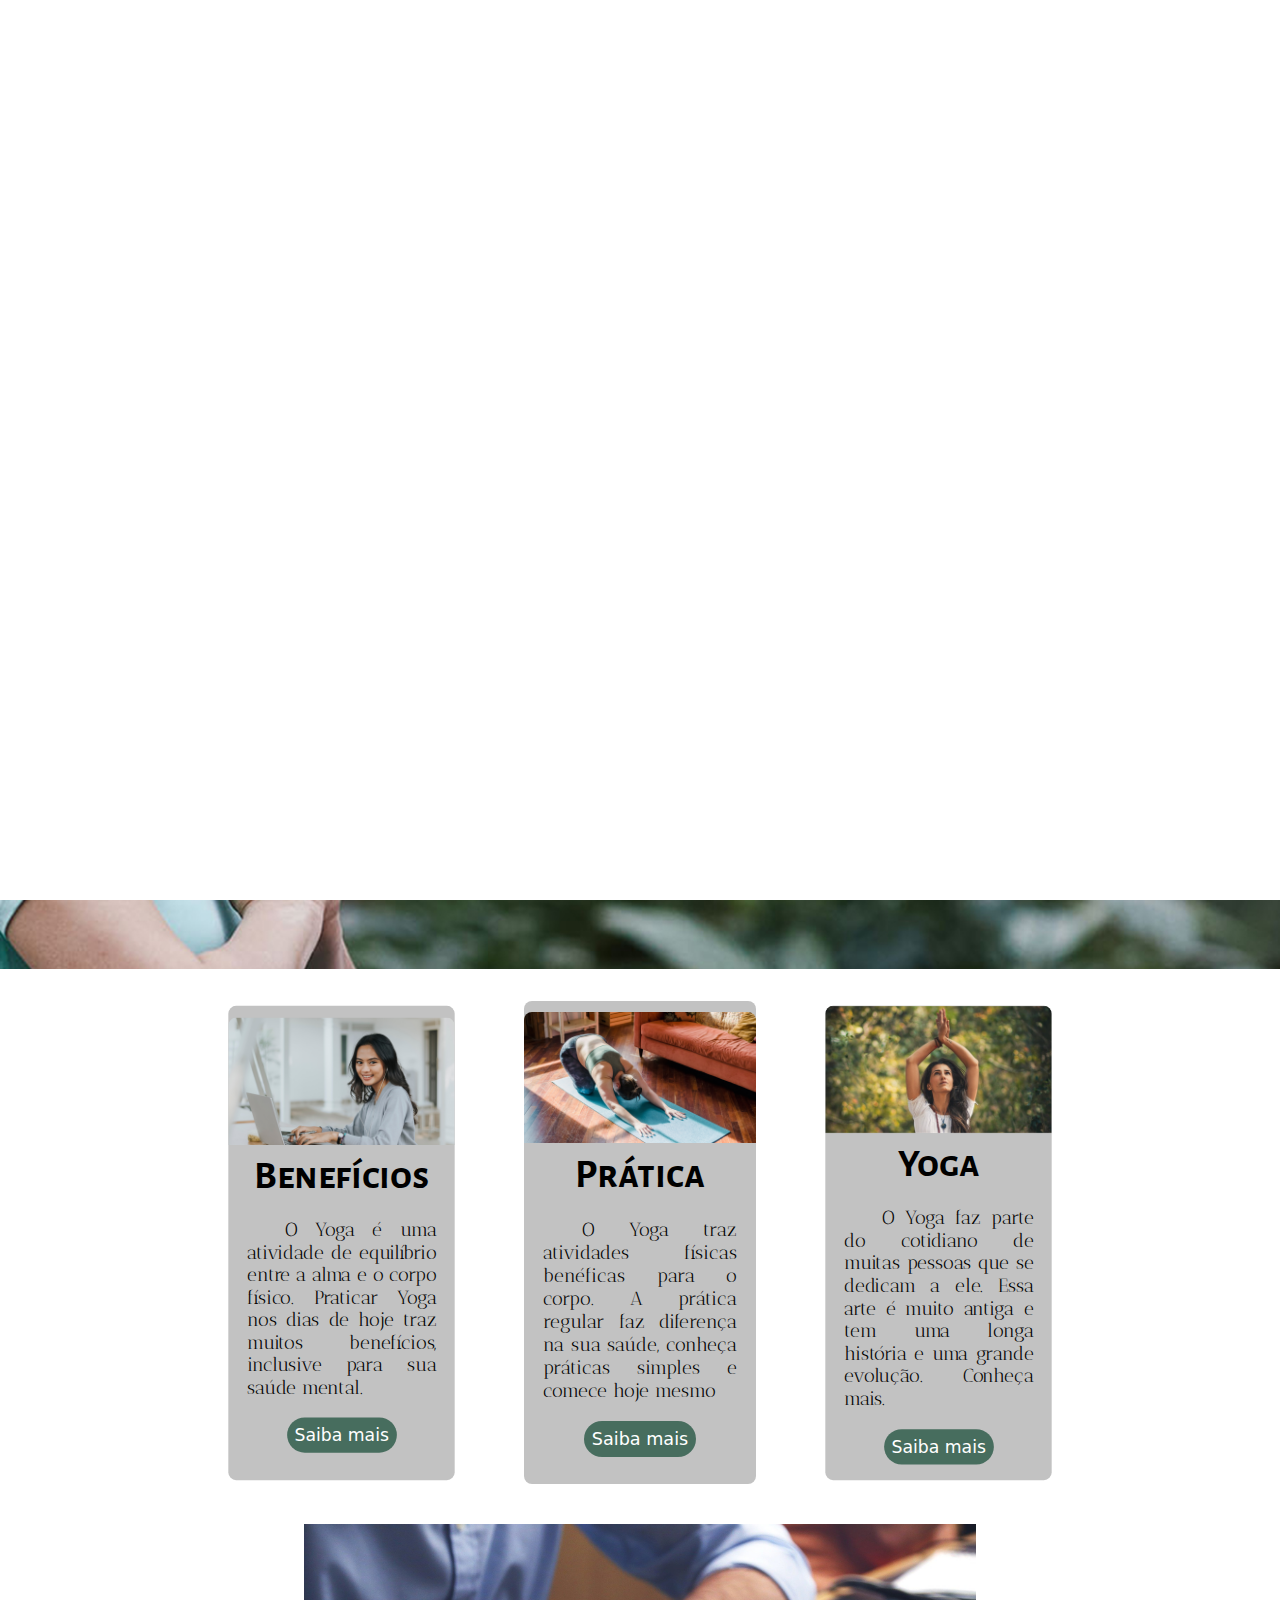
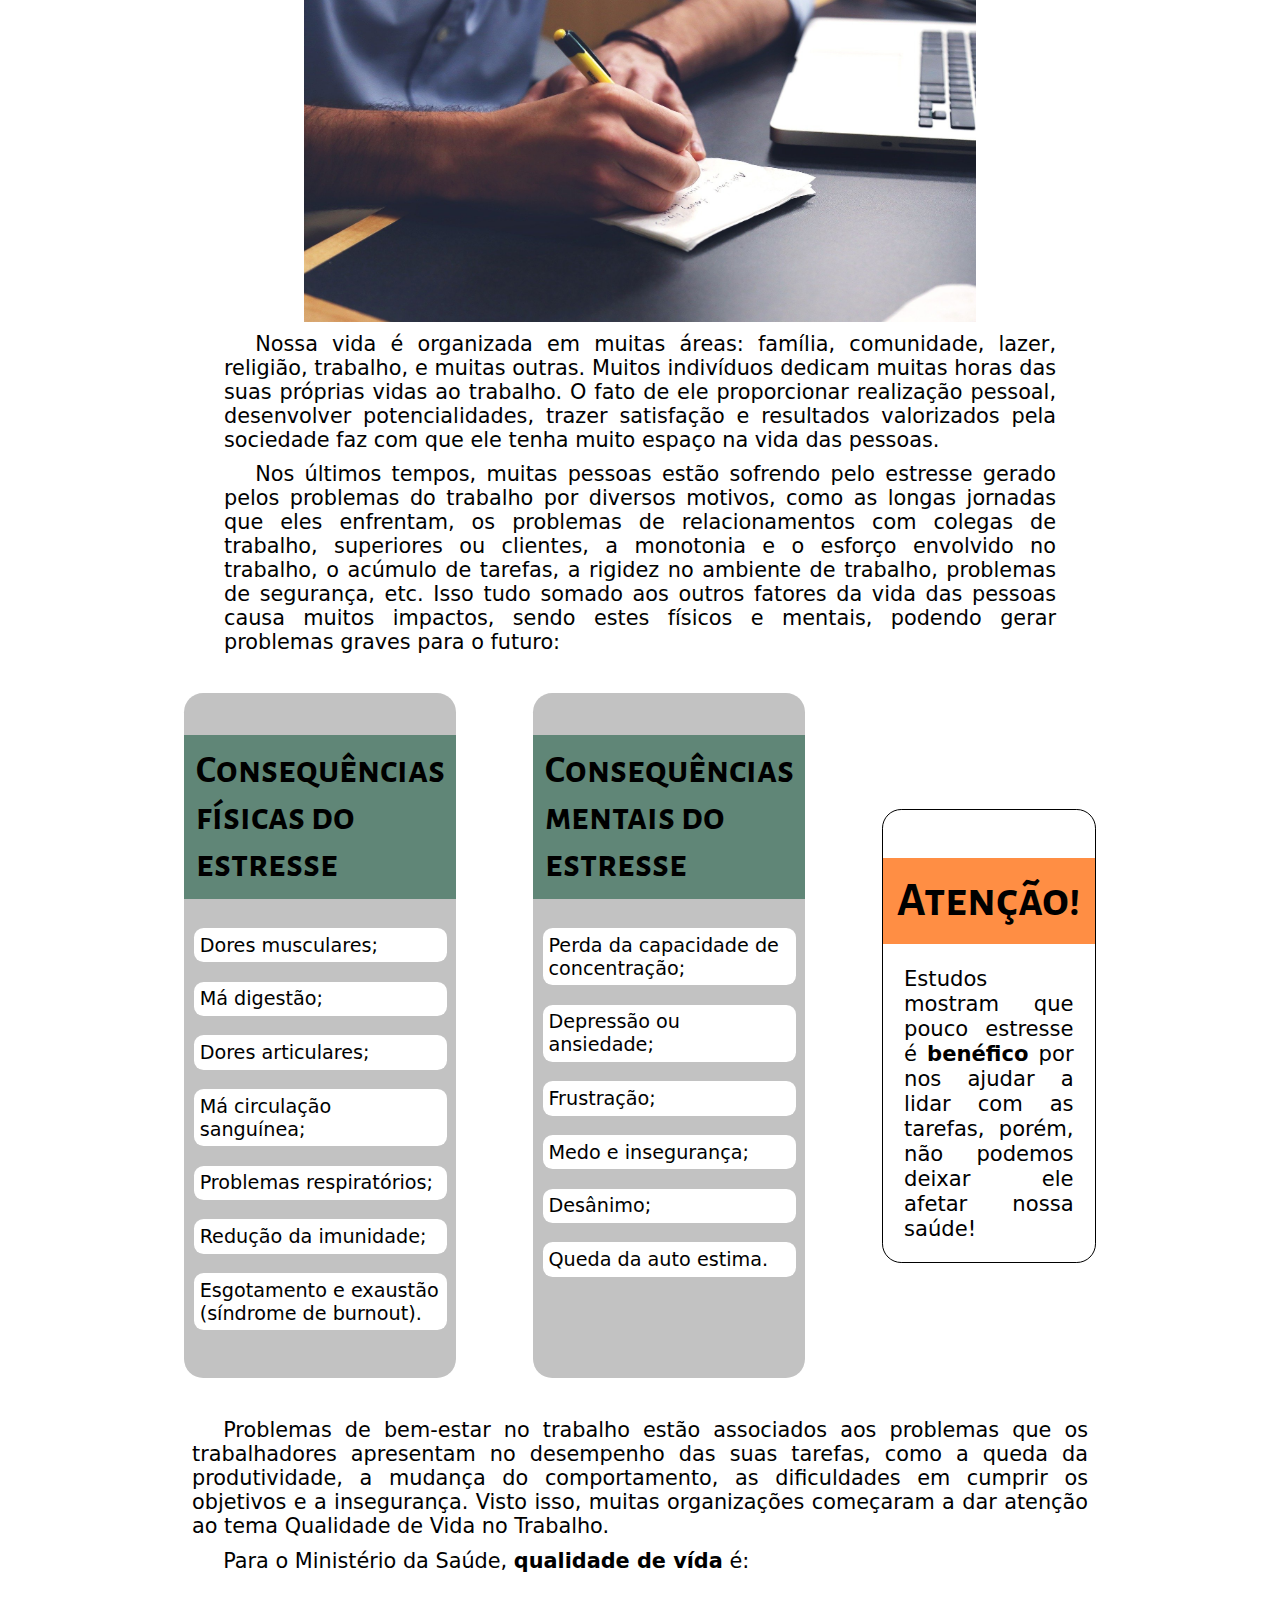
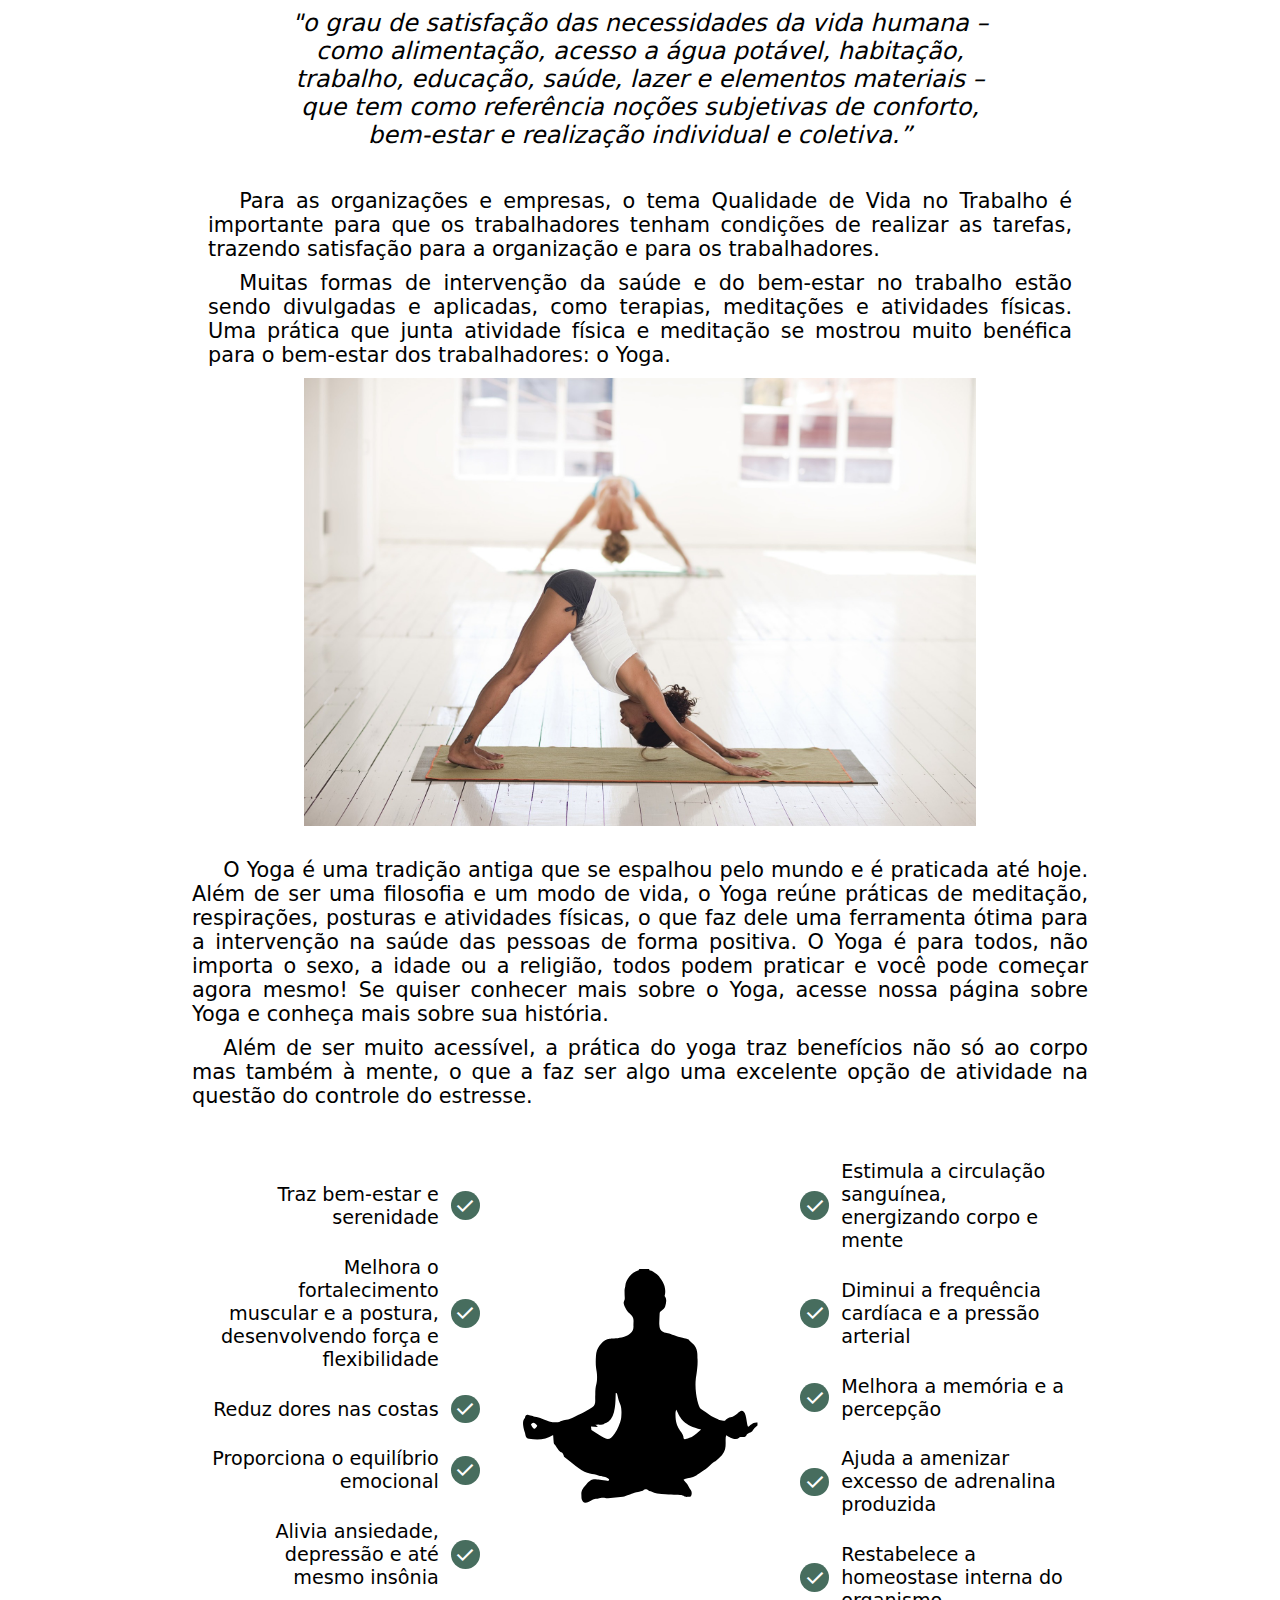
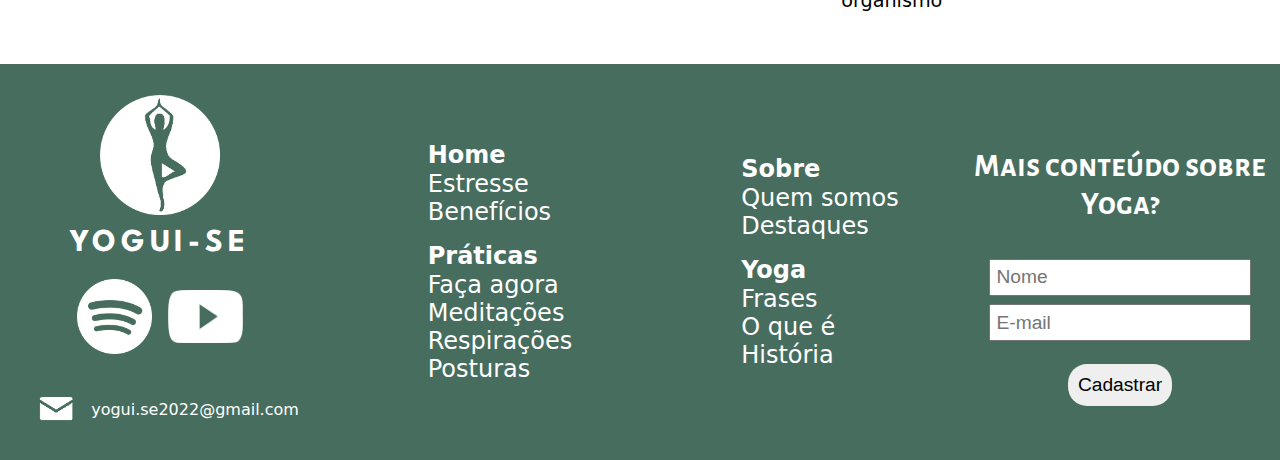
==== index.html @ 417891cd "Upload" ====
<!DOCTYPE html>
<html lang="pt-BR">
<head>
    <meta charset="UTF-8">
    <meta http-equiv="X-UA-Compatible" content="IE=edge">
    <meta name="viewport" content="width=device-width, initial-scale=1.0">
    <title>Yogui-se</title>
    <!-- Main CSS -->
    <link rel="stylesheet" href="css/style.css">
    <link rel="shortcut icon" href="img/header/logo-atual.png" type="image/x-icon">
    <!-- Main CSS End-->
    <!-- Google Fonts -->
    <link rel="preconnect" href="https://fonts.googleapis.com">
    <link rel="preconnect" href="https://fonts.gstatic.com" crossorigin>
    <link href="https://fonts.googleapis.com/css2?family=Alegreya+SC:wght@400;500&family=Alegreya+Sans+SC:wght@700&family=Antic+Didone&family=Barlow+Semi+Condensed:wght@600&family=Birthstone&family=League+Spartan:wght@500&family=Roboto+Condensed:wght@300&family=Titillium+Web&family=Vollkorn:wght@700&display=swap" rel="stylesheet">
    <!-- Google Fonts End -->
    <!-- Material Design -->
    <link rel="stylesheet" href="https://fonts.googleapis.com/css2?family=Material+Symbols+Outlined:opsz,wght,FILL,GRAD@20..48,100..700,0..1,-50..200" />
    <!-- Material Design End -->
    <!-- Media CSS -->
    <link rel="stylesheet" href="css/media.css">
    <!-- Media CSS End-->
</head>
<body onresize="resizeNav()">
    <div id="load">

    </div>
    <nav>
        <div id="upper-nav">
            <a id="logo-full" href="">
                <img width="200" src="img/header/logo-atual.png" alt="" id='logo'>
                <h1 id="logo-titulo">YOGUI-SE</h1>
            </a>
        </div>
        <div id="lower-nav">
            <span onclick="openNav()" id="menu" class="material-symbols-outlined">menu</span>
            <ul id="nav-links">
                <li class="link-item"><a class="link-nav" href="index.html">Home</a></li>
                <li class="link-item"><a class="link-nav" href="praticas.html">Práticas</a></li>
                <li class="link-item"><a class="link-nav" href="yoga.html">Yoga</a></li>
                <li class="link-item"><a class="link-nav" href="galeria.html">Galeria</a></li>
                <li class="link-item"><a class="link-nav" href="sobre.html">Sobre</a></li>
            </ul>
        </div>
    </nav>
    <header>
        <div id="container-header">
            <h2 id="banner-mensagem">O yoga pode controlar o seu estresse no trabalho</h2>
        </div>
    </header>
    <main>
        <article id="cards-home">
            <div class="card smaller-card">
                <img src="img/cards/img1.png" alt="">
                <h3 class="card-title">Benefícios</h3>
                <p class="card-text">
                    O Yoga é uma atividade de equilíbrio entre a alma e o corpo físico. Praticar Yoga nos dias de hoje traz muitos benefícios, inclusive para sua saúde mental.
                </p>
                <div class="card-button-about"><a href="index.html">Saiba mais</a></div>
            </div>
            <div id="bigger-card" class="card">
                <img src="img/cards/img2.png" alt="">
                <h3 class="card-title">Prática</h3>
                <p class="card-text">
                    O Yoga traz atividades físicas benéficas para o corpo. A prática regular faz diferença na sua saúde, conheça práticas simples e comece hoje mesmo 
                </p>
                <div class="card-button-about"><a href="praticas.html">Saiba mais</a></div>
            </div>
            <div class="card smaller-card">
                <img src="img/cards/img3.png" alt="">
                <h3 class="card-title">Yoga</h3>
                <p class="card-text">
                    O Yoga faz parte do cotidiano de muitas pessoas que se dedicam a ele. Essa arte é muito antiga e tem uma longa história e uma grande evolução. Conheça mais.
                </p>
                <div class="card-button-about"><a href="yoga.html">Saiba mais</a></div>
            </div>
        </article>
        <article class="pttrn" id="home-1">
            <img src="img/home/1.jpg" alt="" width="600" height="400">
            <section>
                <p>Nossa vida é organizada em muitas áreas: família, comunidade, lazer, religião, trabalho, e muitas outras. Muitos indivíduos dedicam muitas horas das suas próprias vidas ao trabalho. O fato de ele proporcionar realização pessoal, desenvolver potencialidades, trazer satisfação e resultados valorizados pela sociedade faz com que ele tenha muito espaço na vida das pessoas.</p>
                <p>Nos últimos tempos, muitas pessoas estão sofrendo pelo estresse gerado pelos problemas do trabalho por diversos motivos, como as longas jornadas que eles enfrentam, os problemas de relacionamentos com colegas de trabalho, superiores ou clientes, a monotonia e o esforço envolvido no trabalho, o acúmulo de tarefas, a rigidez no ambiente de trabalho, problemas de segurança, etc. Isso tudo somado aos outros fatores da vida das pessoas causa muitos impactos, sendo estes físicos e mentais, podendo gerar problemas graves para o futuro:</p>
            </section>
        </article>
        <article id="home-2">
            <section>
                    <h3>Consequências físicas do estresse</h3>
                    <ul>
                        <li>Dores musculares</li>
                        <li>Má digestão</li>
                        <li>Dores articulares</li>
                        <li>Má circulação sanguínea</li>
                        <li>Problemas respiratórios</li>
                        <li>Redução da imunidade</li>
                        <li>Esgotamento e exaustão (síndrome de burnout)</li>
                     </ul>
                </section>
                <section>
                    <h3>Consequências mentais do estresse</h3>
                    <ul>
                        <li>Perda da capacidade de concentração</li>
                        <li>Depressão ou ansiedade</li>
                        <li>Frustração</li>
                        <li>Medo e insegurança</li>
                        <li>Desânimo</li>
                        <li>Queda da auto estima</li>
                    </ul>
                </section>
                <aside>
                    <h3>Atenção!</h3>
                    <p>Estudos mostram que pouco estresse é <strong>benéfico</strong> por nos ajudar a lidar com as tarefas, porém, não podemos deixar ele afetar nossa saúde!</p>
                </aside>
        </article>
        <article class="pttrn" id="home-3">
            <p>Problemas de bem-estar no trabalho estão associados aos problemas que os trabalhadores apresentam no desempenho das suas tarefas, como a queda da produtividade, a mudança do comportamento, as dificuldades em cumprir os objetivos e a insegurança. Visto isso, muitas organizações começaram a dar atenção ao tema Qualidade de Vida no Trabalho. </p>
            <p>Para o Ministério da Saúde, <strong>qualidade de vída</strong> é:</p>
            <blockquote>"o grau de satisfação das necessidades da vida humana – como alimentação, acesso a água potável, habitação, trabalho, educação, saúde, lazer e elementos materiais – que tem como referência noções subjetivas de conforto, bem-estar e realização individual e coletiva.”</blockquote>
        </article>
        <article class="pttrn" id="home-4">
            <section>
                <p>Para as organizações e empresas, o tema Qualidade de Vida no Trabalho é importante para que os trabalhadores tenham condições de realizar as tarefas, trazendo satisfação para a organização e para os trabalhadores.</p>
                <p>Muitas formas de intervenção da saúde e do bem-estar no trabalho estão sendo divulgadas e aplicadas, como terapias, meditações e atividades físicas. Uma prática que junta atividade física e meditação se mostrou muito benéfica para o bem-estar dos trabalhadores: o Yoga.</p>
            </section>
            <img src="img/home/2.jpg" alt="">
        </article>
        <article class="pttrn" id="home-5">
            <p>O Yoga é uma tradição antiga que se espalhou pelo mundo e é praticada até hoje. Além de ser uma filosofia e um modo de vida, o Yoga reúne práticas de meditação, respirações, posturas e atividades físicas, o que faz dele uma ferramenta ótima para a intervenção na saúde das pessoas de forma positiva. O Yoga é para todos, não importa o sexo, a idade ou a religião, todos podem praticar e você pode começar agora mesmo! Se quiser conhecer mais sobre o Yoga, acesse nossa página sobre Yoga e conheça mais sobre sua história.</p>
            <p>Além de ser muito acessível, a prática do yoga traz benefícios não só ao corpo mas também à mente, o que a faz ser algo uma excelente opção de atividade na questão do controle do estresse.</p>
        </article>
        <article id="home-6">
            <section>
                <ul id="leftul">
                    <span class="item-ben"><li>Traz bem-estar e serenidade</li><span class="material-symbols-outlined">check</span></span>
                    <span class="item-ben"><li>Melhora o fortalecimento muscular e a postura, desenvolvendo força e flexibilidade</li><span class="material-symbols-outlined">check</span></span>
                    <span class="item-ben"><li>Reduz dores nas costas</li><span class="material-symbols-outlined">check</span></span>
                    <span class="item-ben"><li>Proporciona o equilíbrio emocional</li><span class="material-symbols-outlined">check</span></span>
                    <span class="item-ben"><li>Alivia ansiedade, depressão e até mesmo insônia</li><span class="material-symbols-outlined">check</span></span>
                </ul>
            </section>
            <svg enable-background="new 0 0 1768.05 1763.411" version="1.1" viewBox="0 0 1768.05 1763.411" xmlns="http://www.w3.org/2000/svg">
                <path d="m878.19 81.87c1.837-0.245-2.846-0.091 66.316-0.141 1.469 3.688 2.13 7.821 4.457 11.101 4.859 0.965 16.035-0.302 33.852 15.033 9.898 8.724 20.624 12.725 29.31 23.614 12.943 19.403 43.863 53.21 42.936 103.19 0.535 23.977-7.356 29.677-2.083 36.137 14.445 20.54 8.531 43.733 1.581 67.338-8.688 24.086-34.885 30.676-37.333 44.395-0.509 2.076-3.111 74.813-2.665 78.829 2.175 16.065-1.153 50.538 51.949 58.564 16.391 1.97 51.946 18.113 92.36 29.306 85.238 23.809 36.232 3.049 79.669 38.539 44.942 37.037 35.103 84.961 37.681 111.35 2.54 55.392-8.884 105.74-12.129 136.11-9.616 89.177 18.004 192.58 33.317 202.24 49.613 30.345 75.484 57.837 118.84 71.627 3.74 1.028 5.677 5.002 9.379 6.095 13.762 2.272 25.055 5.654 33.191 5.335 9.362 0.295 5.588-9.129 25.505-18.115 5.72-2.637 11.824-4.363 18.017-5.457 47.816-8.35 63.018-62.927 89.986-38.22 24.211 23.375 18.265 113.55 34.668 101.44 4.482-3.661 24.413-31.763 59.137-28.128-0.028 7 0 14.005-0.014 21.01-8.732 7.452-10.102 5.614-35.94 38.188-10.113 10.425-27.325 9.872-35.79 21.968-3.335 4.573-3.933 12.074-12.434 16.206-10.469 5.072-21.733 0.938-32.008 2.304-8.862 1.104-12.551 13.232-31.464 13.212-22.061 0.256-52.026-15.998-66.452-25.763-11.86 34.182 11.252 89.02-28.353 134.89-13.878 16.435-48.343 44.712-49.603 45.587-6.93 4.889-14.859 8.295-21.273 13.921-13.71 11.744-25.965 25.064-39.942 36.508-0.524 0.413-65.059 44.081-69.089 46.37-24.107 13.789-48.733 15.014-75.333 21.742-3.388 1.107-5.776 3.88-8.591 5.907 9.921 12.915 19.772 20.587 26.448 30.009 6.226 8.366 9.243 18.561 14.977 27.223 3.635 5.859 23.997 21.453 10.482 53.08-2.27 4.816-12.483 5.827-18.275 6.353-21.696 1.611-20.351 0.251-30.493-5.579-18.385-11.807-10.934-2.427-183.54-18.172-5.339-0.464-10.515-2.843-15.938-2.013-1.267-0.966-2.501-2.177-4.181-2.257-11.501-1.186-17.967-11.535-34.786-11.354-1.206-1.229-1.985-2.928-3.322-4.077-9.331-8.596-26.495-11.854-34.256-3.477-1.741 1.839-3.261 4.223-5.87 4.894-77.798 20.301-35.328 4.613-118.02 36.808-5.56 2.215-11.228 4.331-17.182 5.156-33.937 3.533-67.854 7.362-101.89 9.755-17.817 1.43-23.748-6.211-51.658-2.018-16.446 2.786-12.766 3.635-20.218 5.335-4.316 0.967-14.116-3.038-34.392 6.968-19.85 9.653-49.986 31.51-64.842 14.231-4.415-5.791-11.233-20.068-10.716-27.072-1.729-40.722-5.789-50.955 33.81-94.106 47.435-51.163 53.853-29.658 150.28-22.211 2.275-2.4 5.06-9.409 5.255-11.786-26.059-22.308-44.334-11.941-74.132-24.9-18.359-8.352-38.671-10.167-58.18-14.343-48.614-10.321-94.162-48.683-174.13-113.18-1.046-0.957-2.454-1.609-3.125-2.895-0.746-2.308-0.296-4.88-1.412-7.08-3.939-7.728-6.695-17.706-12.34-19.687-26.989-10.052-33.038-38.666-51.503-56.796-4.054-4.941-4.298-11.716-4.856-17.797-0.322-5.244-3.605-41.583-3.434-45.526-51.306 32.979-105.94 35.208-165.37 25.435-12.218-2.044-22.562-11.203-24.107-24.262-1.272-13.484-7.441-25.777-10.402-38.872-16.505-63.508 4.866-72.681 6.963-80.213 2.76-14.791 8.776-22.755 23.797-19.364 41.033 10.377 34.373 9.417 37.639 11.594 1.75 0.671 3.678 0.38 5.518 0.469 17.337 0.938 33.786 7.132 49.673 13.696 81.282 33.562 85.265 24.511 116.82 22.015 3.725-0.206 5.921-3.843 9.398-4.739 70.009-17.002 62.005-10.948 104.04-33.514 13.332-7.366 63.971-29.308 113.62-61.835 28.75-18.188 17.392-51.093 20.485-83.873-0.264-76.463 12.641-67.059 12.213-122.01 0.413-29.242-5.302-49.243-6.864-63.829-5.057-40.939-0.067-93.886 2.341-105.04 8.703-40.489 47.408-90.033 90.211-94.397 1.021-0.133 173.22 6.247 163.01-89.118-0.833-37.969 11.387-52.574-33.585-89.555-7.115-6.239-37.998-50.042-32.463-72.424 2.661-13.481 7.253-9.346 6.892-28.044-3.896-71.544 1.396-57.347 3.983-84.426 3.649-37.581 42.237-90.082 86.097-102.44 5.527-1.402 5.591-5.105 9.882-10.976m-161.62 847.64c-2.947 54.025 2.64 155.42-51.175 198.01-6.318 4.861-28.421 14.165-29.423 14.583-24.692 10.296-32.314 2.503-39.558 3.04-6.644 0.286-13.1 2.191-19.72 2.693 4.837 3.566 9.881 6.836 14.808 10.285-0.258 1.469-0.525 2.956-0.798 4.438-14.512-1.028-29.081-1.422-43.597-2.421 0.948 7.878 2.05 15.737 3.069 23.605 108.48 70.498 116.25 81.315 159.19 22.911 11.214-14.728 19.504-31.398 26.702-48.378 18.859-43.667 17.906-59.13 19.016-77.187 2.987-53.458-5.675-68.518-13.114-85.881-8.07-19.701-11.331-40.862-17.088-61.258-1.152-3.236-0.341-0.967-8.314-4.438m414.56 115.63c-2.965 5.949-5.344 12.401-5.583 19.11-5.181 113.4 47.731 125.16 53.873 166.04 0.834 5.165-0.331 16.26 8.647 16.412 2.683-0.165 36.498-10.179 50.513-17.482 19.997-10.687 41.674-31.906 61.882-48.622-118.09-30.075-141.01-71.734-168.9-135.56-0.109 0.029-0.329 0.076-0.437 0.104m-994.31 99.108c3.152 13.497 18.469 34.948 24.811 30.873 7.167-4.13 19.763-16.107 17.041-22.075-3.347-7.981-17.937-19.356-27.091-19.382-5.114 0.285-8.701 5.246-14.761 10.584z"/>
               </svg>
            <section>
                <ul id="rightul">
                    <span class="item-ben"><span class="material-symbols-outlined">check</span><li>Estimula a circulação sanguínea, energizando corpo e mente</li></span>
                    <span class="item-ben"><span class="material-symbols-outlined">check</span><li>Diminui a frequência cardíaca e a pressão arterial</li></span>
                    <span class="item-ben"><span class="material-symbols-outlined">check</span><li>Melhora a memória e a percepção</li></span>
                    <span class="item-ben"><span class="material-symbols-outlined">check</span><li>Ajuda a amenizar excesso de adrenalina produzida</li></span>
                    <span class="item-ben"><span class="material-symbols-outlined">check</span><li>Restabelece a homeostase interna do organismo</li></span>
                </ul>
            </section>
        </article>
    </main>
    <footer>
        <section id="flinks">
            <a href="">
                <img width="150" src="img/footer/logo-white.png" alt="" id='logo'>
                <h2>YOGUI-SE</h2>
            </a>
            <div id="fplists">
                <a href="">
                    <img width="75" src="img/footer/spotify.png" alt="">
                </a>
                <a href="https://www.youtube.com/playlist?list=PLhpXJMVi2GnDadfoeLEAI6bq41LtMYLY7">
                    <img width="75" src="img/footer/youtube.png" alt="">
                </a>
            </div>
            <div id="fmail-info">
                <img width="70" src="img/footer/mail.png" alt="">
                <span>yogui.se2022@gmail.com</span>
            </div>
        </section>
        <section class="fnavs" id="fnav-1">
            <div>
                <ul>
                    <li><a href="index.html">Home</a></li>
                    <li><a href="index.html">Estresse</a></li>
                    <li><a href="index.html">Benefícios</a></li>
                </ul>
                <ul>
                    <li><a href="praticas.html">Práticas</a></li>
                    <li><a href="facaagora.html">Faça agora</a></li>
                    <li><a href="meditacoes.html">Meditações</a></li>
                    <li><a href="pranayamas.html">Respirações</a></li>
                    <li><a href="asanas.html">Posturas</a></li>
                </ul>
            </div>
        </section>
        <section class="fnavs" id="fnav-2">
            <div>
                <ul>
                    <li><a href="sobre.html">Sobre</a></li>
                    <li><a href="sobre.html">Quem somos</a></li>
                    <li><a href="sobre.html">Destaques</a></li>
                </ul>
                <ul>
                    <li><a href="yoga.html">Yoga</a></li>
                    <li><a href="yoga.html">Frases</a></li>
                    <li><a href="yoga.html">O que é</a></li>
                    <li><a href="yoga.html">História</a></li>
                </ul>
            </div>
        </section>
        <section id="fform">
            <h3>Mais conteúdo sobre Yoga?</h3>
            <form action="" method="post">
                <input type="text" name="fname" placeholder="Nome" id="" required>
                <input type="email" name="email" id="" placeholder="E-mail" required>
                <input type="submit" value="Cadastrar">
            </form>
        </section>
    </footer>
    <script src="js/script.js"></script>
</body>
</html>
---- css/style.css ----
#load {
    display: inline;
    position: fixed;
    top: 0;
    left: 0;
    width: 100%;
    height: 100%;
    background-color: white;
    z-index: 100;
    transition: .2s;
}
html {
    scroll-behavior: smooth;
}
body {
    margin: 0;
}
nav {
    z-index: 1;
}
#upper-nav {
    background-color: white;
    height: 15em;
    display: flex;
    justify-content: center;
}
#logo {
    margin: 0 auto;
    scale: 0.8;
}
#logo-full {
    text-decoration: none;
    font-size: 1.8em;
    position: relative;
    display: flex;
    flex-direction: column;
    justify-content: center;
}
#logo-titulo {
    font-family: 'Vollkorn', serif;
    margin: 0;
    text-align: center;
    position: relative;
    bottom: 0.2em;
    color: black;
    letter-spacing: 0.15em;
}
#lower-nav {
    background-color: #476D5E;
    padding: 0.5em;
}
#nav-links {
    margin: 0 13em;
    display: flex;
    list-style-type: none;
    justify-content: space-between;
    padding: 0;
}
#nav-links li a {
    color: white;
    text-decoration: none;
    font-family: -apple-system, BlinkMacSystemFont, 'Segoe UI', Roboto, Oxygen, Ubuntu, Cantarell, 'Open Sans', 'Helvetica Neue', sans-serif;
    font-size: 2em;
    position: relative;
    bottom: 0;
    transition: .3s;
}
#nav-links li a:hover {
    bottom: 0.05em;
    transition: .1s;
}
#menu {
    color: white;
    margin: 0 auto;
    display: none;
    cursor: pointer;
}
header {
    background-image: url('../img/header/banner.jpg');
    background-position: center;
    background-repeat: no-repeat;
    background-size: cover;
    display: flex;
    justify-content: center;
    align-items: center;
    height: 42em;
}
#banner-mensagem {
    margin: 0;
    font-family: 'Alegreya SC', serif;
    color: white;
    font-size: 4em;
    font-weight: 300;
    text-align: center;
    display: flex;
    justify-content: center;
    align-items: center;
    background-color: rgba(128, 128, 128, 0.5);
    width: 40vw;
    text-shadow: 0 0 100px #ffffff;
    transition: 0.3s;
}
#banner-mensagem:hover {
    text-shadow: 0 0 50px #ffffff;
    transition: 0.3s;
}
.banner-yoga {
    padding: 1em 0;
}
main {
    margin: 0 15vw;
}
#cards-home {
    display: flex;
    margin-top: 2em;
}
.card {
    background-color: #C2C2C2;
    display: flex;
    flex-direction: column;
    justify-content: center;
    padding-bottom: 1em;
    margin: 0 2.1em;
    border-radius: 0.5em;
}
.card img {
    width: 100%;
    border-top-left-radius: 0.5em;
    border-top-right-radius: 0.5em;
}
.card-title {
    font-family: 'Alegreya Sans SC', sans-serif;
    font-size: 2.5em;
    text-align: center;
    margin: 0;
    margin-top: 0.2em;
}
.card-text {
    font-family: 'Antic Didone', serif;
    text-indent: 2em;
    text-align: justify;
    margin: 1em 2.5em;
    font-size: 1.2em;
}
.card-button-about {
    background-color: #476D5E;
    display: inline-block;
    margin: 0 auto;
    padding: 0.5em;
    border-radius: 1.2em;
}
.card-button-about a {
    text-decoration: none;
    color: white;
    font-family: system-ui, -apple-system, BlinkMacSystemFont, 'Segoe UI', Roboto, Oxygen, Ubuntu, Cantarell, 'Open Sans', 'Helvetica Neue', sans-serif;
    font-size: 1.1em;
}
.smaller-card {
    scale: 98%;
    transition: .3s;
}
.smaller-card:hover {
    scale: 100%;
    transition: .3s;
}
#bigger-card {
    transition: .3s;
}
#bigger-card:hover {
    scale: 102%;
    transition: .3s;
}
.pttrn p {
    text-indent: 1.5em;
    margin: 0.5em 0;
    font-family: system-ui, -apple-system, BlinkMacSystemFont, 'Segoe UI', Roboto, Oxygen, Ubuntu, Cantarell, 'Open Sans', 'Helvetica Neue', sans-serif;
    font-weight: 400;
    font-size: 1.3em;
    text-align: justify;
}
.pttrn h3 {
    font-family: 'Alegreya Sans SC', sans-serif;
    font-size: 2.5em;
    margin: 0.5em 0;
}
#home-1 {
    margin-top: 2.5em;
    display: flex;
    justify-content: center;
    align-items: center;
    text-align: justify;
}
#home-1 > img, #home-1 > section{
    margin: 0 2em;
}
#home-1 img {
    width: 35vw;
    height: auto;
    transition: .3s;
}
#home-1 img:hover {
    scale: 1.01;
    transition: .3s;
}
#home-2 {
    display: flex;
    justify-content: center;
    font-family: system-ui, -apple-system, BlinkMacSystemFont, 'Segoe UI', Roboto, Oxygen, Ubuntu, Cantarell, 'Open Sans', 'Helvetica Neue', sans-serif;
    font-size: 1.2em;
    margin-top: 2em;
}
#home-2 section{
    margin: 0 2em;
    background-color: #c2c2c2;
    border-radius: 1em;
    padding-top: 0.2em;
}
#home-2 h3 {
    font-family: 'Alegreya Sans SC', sans-serif;
    font-size: 2em;
    background-color: #608677;
    padding: 0.3em;
    margin-bottom: 0;
}
#home-2 ul {
    list-style-type: none;
    padding: 0.5em;
    margin-top: 0;
}
#home-2 li {
    padding: 0.3em;
    margin: 1em 0;
    background-color: #ffffff;
    border-radius: 0.5em;
}
#home-2 li::after {
    content: ';';
}
#home-2 li:last-child::after {
    content: '.';
}
#home-2 aside {
    display: inline-block;
    align-self: center;
    width: 12em;
    margin: 2em;
    border: 1px black solid;
    border-radius: 1em;
}
#home-2 aside p {
    text-align: justify;
    padding: 0 1em;
    font-size: 1.1em;
}
#home-2 aside h3 {
    background-color: #FF8E44;
    text-align: center;
    font-size: 2.5em;
}
#home-3 {
    margin-top: 2.5em;
}
#home-3 blockquote {
    margin: 1.5em 3.5em;
    font-family: system-ui, -apple-system, BlinkMacSystemFont, 'Segoe UI', Roboto, Oxygen, Ubuntu, Cantarell, 'Open Sans', 'Helvetica Neue', sans-serif;
    font-style: italic;
    text-align: center;
    font-size: 1.5em;
}
#home-4 {
    margin-top: 2.5em;
    display: flex;
    justify-content: center;
    align-items: center;
    text-align: justify;
    font-size: 1em;
}
#home-4 > * {
    margin: 0 1em;
}
#home-4 img {
    width: 30vw;
    height: auto;
    transition: .3s;
}
#home-4 img:hover {
    scale: 1.01;
    transition: .3s;
}
#home-5 {
    margin-top: 2em;
}
#home-6 {
    display: flex;
    justify-content: center;
    align-items: center;
    font-family: system-ui, -apple-system, BlinkMacSystemFont, 'Segoe UI', Roboto, Oxygen, Ubuntu, Cantarell, 'Open Sans', 'Helvetica Neue', sans-serif;
    font-size: 1.2em;
    margin: 2em 0;
}
#home-6 svg {
    width: 20em;
}
#home-6 section {
    width: 37vw;
}
#home-6 ul {
    list-style-type: none;
    padding: 0;
    margin: 0 1em;
    display: flex;
    flex-direction: column;
}
#home-6 #leftul {
    text-align: right;
}
#home-6 #rightul {
    text-align: left;
}
#home-6 ul li {
    margin: 0.7em 0;
}
#home-6 #leftul .item-ben {
    float: right;
    justify-content: right;
}
#home-6 .item-ben {
    display: flex;
    align-items: center;
}
#home-6 .item-ben span {
    margin: 0 0.5em;
    background-color: #476D5E;
    border-radius: 50%;
    padding: 0.1em;
    color: white;
    transition: .5s;
}
#home-6 .item-ben span:hover {
    background-color: transparent;
    color: #476D5E;
    transition: .5s;
    cursor: default;
}
#first-main {
    margin-top: 2em;
}
.mention {
    display: flex;
    flex-direction: column;
    font-family: system-ui, -apple-system, BlinkMacSystemFont, 'Segoe UI', Roboto, Oxygen, Ubuntu, Cantarell, 'Open Sans', 'Helvetica Neue', sans-serif;
    margin: 0 2em;
}
.mention q {
    text-indent: 1.5em;
    font-size: 1.5em;
    text-align: justify;
    justify-self: center;
    display: inline;
}
.mention h3 {
    font-size: 1.5em;
}
#timeline {
    margin-top: 2em;
    display: flex;
    justify-content: center;
}
#timeline section {
    display: flex;
    flex-direction: column;
    justify-content: center;
    align-items: center;
    width: 33.3%;
    font-family: system-ui, -apple-system, BlinkMacSystemFont, 'Segoe UI', Roboto, Oxygen, Ubuntu, Cantarell, 'Open Sans', 'Helvetica Neue', sans-serif;
    text-align: justify;
    font-size: 1.1em;
}
#timeline #timeline-icons {
    width: 20%;
    margin: 0 1em;
}
#timeline #timeline-icons span {
    position: relative;
    margin: 0.5em 0;
    font-size: 3.5em;
    border-radius: 50%;
    background-color: #608677;
    color: white;
    padding: 0.1em;
    transition: .3s;
    cursor: default;
}
#timeline #timeline-icons span:nth-child(odd):hover {
    margin-right: 0.2em;
}
#timeline #timeline-icons span:nth-child(even):hover {
    margin-left: 0.2em;
}
#timeline section p {
    text-indent: 1em;
}
#timeline section h3::before {
    content: '\2022  ';
}
#timeline .text-historia {
    cursor: default;
    opacity: 0;
    transition: .5s;
}
#last-main {
    margin-top: 1em;
}
#last-main q {
    font-size: 1.8em;
    text-align: center;
}
#last-main h3 {
    font-size: 1.8em;
    align-self: center;
}
#subscribe {
    display: flex;
    justify-content: center;
    align-items: center;
    flex-direction: column;
    text-align: center;
    border: 0.2em black solid;
    border-radius: 1em;
    padding: 0.5em;
    margin: 1em 0;
}
#subscribe h3 {
    font-family: 'Alegreya Sans SC', sans-serif;
    font-size: 3em;
    margin: 0.2em 0;
}
#subscribe p {
    font-family: system-ui, -apple-system, BlinkMacSystemFont, 'Segoe UI', Roboto, Oxygen, Ubuntu, Cantarell, 'Open Sans', 'Helvetica Neue', sans-serif;
    font-size: 1.5em;
}
#subscribe a {
    color: white;
    text-decoration: none;
    padding: 0.5em;
    background-color: #608677;
    font-family: 'Alegreya Sans SC', sans-serif;
    margin-top: 1.5em;
    font-size: 2em;
}
#praticas-1 {
    text-align: center;
    font-family: 'Alegreya SC', serif;
    font-size: 2em;
}
#praticas-cards {
    display: flex;
    flex-direction: column;
    justify-content: center;
    align-items: center;
    margin: 2em 10em;
}
#praticas-cards a {
    color: black;
    text-decoration: none;
    margin: 2em;
    position: relative;
    transition: .3s;
}
#praticas-cards a:hover {
    scale: 1.02;
    transition: .3s;
}
#praticas-cards #upper-cards, #praticas-cards #lower-cards {
    display: flex;
    justify-content: center;
    align-items: stretch;
    transition: .3s;
}
#praticas-cards .card-pratica {
    display: flex;
    flex-direction: column;
    height: 100%;
}
#praticas-cards #upper-cards a:first-child .card-pratica, #praticas-cards #lower-cards a:last-child .card-pratica {
    background-color: #6e7e9b;
}
#praticas-cards #upper-cards a:last-child .card-pratica, #praticas-cards #lower-cards a:first-child .card-pratica {
    background-color: #C4C4C4;
}
#praticas-cards .card-pratica img {
    width: 100%;
}
#praticas-cards .card-pratica div {
    margin: 1.5em;
    display: flex;
    flex-direction: column;
    align-items: center;
    justify-content: center;
    height: 100%;
}
#praticas-cards .card-pratica h3 {
    font-family: 'Alegreya Sans SC', sans-serif;
    text-align: center;
    margin: 0;
    font-size: 2.5em;
}
#praticas-cards .card-pratica p {
    font-family: 'Antic Didone', serif;
    font-size: 1.3em;
    text-indent: 1.5em;
    margin: 1.5em 1em;
    text-align: justify;
}
#praticas-cards .card-pratica span {
    font-family: 'Titillium Web', sans-serif;
    font-size: 1.4em;
    color: rgb(100 100 100);
    align-self: baseline;
}
#def-pranayama ol {
    font-family: system-ui, -apple-system, BlinkMacSystemFont, 'Segoe UI', Roboto, Oxygen, Ubuntu, Cantarell, 'Open Sans', 'Helvetica Neue', sans-serif;
    padding: 0;
    font-size: 1.3em;
    margin: 2em 0;
    list-style-type: none;
    counter-reset: li;
    padding-left: 4em;
}
#def-pranayama ol li {
    margin: 1.5em 0;
    counter-increment: li;
    transition: .6s;
}
#def-pranayama ol li::before {
    content: counter(li);
    color: white;
    padding: 0.1em 0.4em;
    border-radius: 50%;
    border-top-left-radius: 0;
    background-image: linear-gradient(to bottom right, #759789, #476D5E);
    margin-right: 1em;
}
#def-pranayama ol li::after {
    content: ';';
}
#def-pranayama ol li:last-child::after {
    content: '.';
}
#def-pranayama-2 {
    display: flex;
    flex-direction: column;
    margin-bottom: 2em;
}
#def-pranayama-2 section {
    display: flex;
    margin: 0 6em;
}
#def-pranayama-2 section img {
    width: 20vw;
    margin: 3em;
}
#def-pranayama-2 ul {
    justify-self: center;
    align-self: center;
    padding: 0;
    list-style-type: none;
    font-size: 1.3em;
    font-family: system-ui, -apple-system, BlinkMacSystemFont, 'Segoe UI', Roboto, Oxygen, Ubuntu, Cantarell, 'Open Sans', 'Helvetica Neue', sans-serif;
}
#def-pranayama-2 ul li {
    display: flex;
    align-items: center;
    margin: 1em 0;
}
#def-pranayama-2 ul li span {
    font-size: 2em;
    margin-right: 0.5em;
}
#def-pranayama-2 ul li:nth-child(1) span {
    color: red;
}
#def-pranayama-2 ul li:nth-child(2) span {
    color: orange;
}
#def-pranayama-2 ul li:nth-child(3) span {
    color: rgb(251, 255, 0);
}
#def-pranayama-2 ul li:nth-child(4) span {
    color: green;
}
#def-pranayama-2 ul li:nth-child(5) span {
    color: rgb(0, 119, 255);
}
#def-pranayama-2 ul li:nth-child(5) span:last-child {
    color: black;
    font-size: inherit;
}
.pratica {
    font-family: system-ui, -apple-system, BlinkMacSystemFont, 'Segoe UI', Roboto, Oxygen, Ubuntu, Cantarell, 'Open Sans', 'Helvetica Neue', sans-serif;
    font-size: 1.3em;
    margin-top: 3em;
    border: black solid 0.1em;
    padding: 1em;
}
.pratica h3 {
    font-family: 'Alegreya SC', serif;
    font-weight: 500;
    font-size: 2.2em;
    margin: 0.5em 0;
}
.pratica p {
    text-align: justify;
}
.pratica .desc {
    display: flex;
    justify-content: center;
    align-items: center;
}
.pratica .desc section::first-letter {
    font-size: 1.5em;
}
.pratica .desc > * {
    margin: 0 0.5em;
}
.h .desc img {
    width: 50%;
}
.h .desc section {
    width: 50%;
}
.v .desc img {
    width: 25%;
}
.v .desc section {
    width: 75%;
}
.pratica .cuidado {
    display: flex;
    align-items: center;
}
.pratica .cuidado span {
    color: red;
    font-size: 2em;
    margin-right: 0.5em;
}
.pratica .pap {
    text-align: center;
    margin-top: 1.5em;
}
.pratica .pap h3 {
    margin: 0;
}
.pratica .pap img {
    width: 60%;
    position: relative;
    bottom: 0.5em;
}
.sem-imagem .passos {
    display: flex;
    flex-direction: column;
    justify-content: center;
    margin: 0 5em;
}
.pratica .passos h4 {
    font-family: 'Alegreya SC';
    font-size: 1.3em;
}
.pratica .passos .dica, .pratica .passos .bnfcs {
    margin-top: 1.2em;
    display: flex;
    align-items: center;
}
.pratica .passos .dica span {
    font-size: 4em;
    margin-right: 1em;
    color: rgb(255, 174, 0);
    border: 0.025em currentColor solid;
    padding: 0.2em;
}
.pratica .passos .bnfcs span {
    font-size: 4em;
    margin-right: 1em;
    color: green;
    border: 0.025em currentColor solid;
    padding: 0.2em;
}
.pratica .passo-asana {
    display: flex;
    justify-content: center;
    align-items: center;
    margin: 0 12em;
}
.pratica .passo-asana > * {
    margin: 1em;
}
.pratica .passo-asana .asana-v {
    width: 25%;
}
.pratica .passo-asana .asana-h {
    width: 50%;
}
.pratica .passo-asana div {
    width: 75%;
}
.pratica .video {
    display: flex;
    justify-content: center;
    align-items: center;
    text-align: center;
}
.pratica .shorts {
    flex-direction: column;
}
.pratica .video > * {
    margin: 3em 2em;
}
.pratica .shorts > * {
    margin: 1.2em 0;
}
.pratica iframe {
    max-width: 80vw;
}
#playlist {
    display: flex;
    justify-content: center;
    align-items: center;
    flex-direction: column;
}
#playlist h3 {
    font-family: 'Alegreya SC', serif;
    font-weight: 500;
    font-size: 3.5em;
    text-align: center;
    margin: 0.5em 0;
}
#playlist iframe {
    margin-bottom: 1.5em;
}
#def-asana ol {
    font-family: system-ui, -apple-system, BlinkMacSystemFont, 'Segoe UI', Roboto, Oxygen, Ubuntu, Cantarell, 'Open Sans', 'Helvetica Neue', sans-serif;
    padding: 0;
    font-size: 1.3em;
    margin: 2em 0;
    list-style-type: none;
    counter-reset: li;
    padding-left: 4em;
}
#def-asana ol li {
    margin: 1.5em 0;
    counter-increment: li;
    transition: .6s;
}
#def-asana ol li::before {
    content: counter(li);
    color: white;
    padding: 0.1em 0.4em;
    border-radius: 50%;
    border-top-left-radius: 0;
    background-image: linear-gradient(to bottom right, #759789, #476D5E);
    margin-right: 1em;
}
#def-asana ol li::after {
    content: ';';
}
#def-asana ol li:last-child::after {
    content: '.';
}
#def-asana-2 {
    display: flex;
    flex-direction: column;
    margin-bottom: 2em;
}
#def-asana-2 section {
    display: flex;
    margin: 0 6em;
}
#def-asana-2 section img {
    width: 20vw;
    margin: 3em;
}
#def-asana-2 ul {
    justify-self: center;
    align-self: center;
    padding: 0;
    list-style-type: none;
    font-size: 1.3em;
    font-family: system-ui, -apple-system, BlinkMacSystemFont, 'Segoe UI', Roboto, Oxygen, Ubuntu, Cantarell, 'Open Sans', 'Helvetica Neue', sans-serif;
}
#def-asana-2 ul li {
    display: flex;
    align-items: center;
    margin: 1em 0;
}
#def-asana-2 ul li span {
    font-size: 2em;
    margin-right: 0.5em;
}
#def-asana-2 ul li:nth-child(1) span {
    color: red;
}
#def-asana-2 ul li:nth-child(2) span {
    color: orange;
}
#def-asana-2 ul li:nth-child(3) span {
    color: rgb(251, 255, 0);
}
#def-asana-2 ul li:nth-child(4) span {
    color: green;
}
#def-asana-2 ul li:nth-child(5) span {
    color: rgb(0, 119, 255);
}
#def-asana-2 ul li:nth-child(6) span {
    color: purple;
}
#def-asana-2 ul li:nth-child(7) span {
    color: rgb(0, 0, 0);
}
.pratica .rcmnd {
    display: flex;
    align-items: center;
}
.pratica .rcmnd span {
    color: orange;
    font-size: 2em;
    margin-right: 0.5em;
}
.pratica .time {
    display: flex;
    align-items: center;
}
.pratica .time span {
    color: purple;
    font-size: 2em;
    margin-right: 0.5em;
}
#medi-post {
    font-family: 'Alegreya Sans SC', sans-serif;
}
#medi-post h3 {
    font-size: 2.5em;
    margin: 0.5em 0;
}
#medi-post span {
    font-size: 1.2em;
}
#medi-post section {
    display: flex;
    justify-content: center;
    align-items: center;
}
#medi-post div {
    display: flex;
    flex-direction: column;
    justify-content: center;
    align-items: center;
}
#medi-post img {
    width: 50%;
}
#medi-post span {
    text-align: center;
}
#medi-book {
    display: flex;
    justify-content: center;
    align-items: center;
}
#medi-book > * {
    margin: 2em 1em;
}
#medi-book img {
    width: 25%;
}
#medi-book section {
    width: 60%;
}
#facaagora-1 {
    font-size: 1.35em;
    font-style: italic;
}
#facaagora-rcmnd {
    font-family: 'Alegreya Sans SC', sans-serif;
    font-size: 2.5em;
    text-align: center;
    margin: 0;
    margin-top: 1.5em;
}
.pratica-medi {
    font-family: system-ui, -apple-system, BlinkMacSystemFont, 'Segoe UI', Roboto, Oxygen, Ubuntu, Cantarell, 'Open Sans', 'Helvetica Neue', sans-serif;
    font-size: 1.3em;
    margin-top: 3em;
    border: black solid 0.1em;
    padding: 1em;
    display: flex;
    flex-direction: column;
}
.pratica-medi h3 {
    font-family: 'Alegreya SC', serif;
    font-weight: 500;
    font-size: 2.2em;
    margin: 0.5em 0;
}
.pratica-medi p {
    text-align: justify;
}
.pratica-medi .orntc {
    display: flex;
    align-items: center;
}
.pratica-medi .bnfcs {
    display: flex;
    align-items: center;
}
.pratica-medi .orntc span {
    color: rgb(165, 97, 42);
    font-size: 2em;
    margin-right: 0.5em;
}
.pratica-medi .bnfcs span {
    color: green;
    font-size: 2em;
    margin-right: 0.5em;
}
.pratica-medi iframe {
    max-width: 80vw;
    align-self: center;
}
#galeriah img{
    width: 100%;
}
#galeriah{
    display: grid;
    grid-template-columns: repeat(auto-fill,minmax(18.75em,1fr));
    gap: 2em;
    margin-top: 2em;
}
#galeriav{
    display: grid;
    grid-template-columns: repeat(auto-fill,minmax(18.75em,1fr));
    gap: 2em;
    margin-top: 2em;
    margin-bottom: 2em;
}
#galeriav img{
    width: 100%;
}
#galeria-title{
    color: white;
    justify-content: center;
    font-family: 'Barlow Semi Condensed', sans-serif;
    margin: 0;
    text-align: center;
    position: relative;
    font-size: 4em;
    -webkit-text-stroke: 0.03em #FF8E44;
}
#sobre-alunos {
    display: flex;
    flex-direction: column;
    justify-content: center;
    align-items: center;
}
#sobre-alunos h3 {
    font-family: 'Alegreya Sans SC', sans-serif;
    font-size: 2.5em;
    margin: 0.5em 0;
}
#sobre-alunos section {
    display: flex;
    align-items: stretch;
}
#sobre-alunos section a {
    display: flex;
    flex-direction: column;
    margin: 0 1em;
    background-color: #C4C4C4;
    color: black;
    text-decoration: none;
    font-family: system-ui, -apple-system, BlinkMacSystemFont, 'Segoe UI', Roboto, Oxygen, Ubuntu, Cantarell, 'Open Sans', 'Helvetica Neue', sans-serif;
}
#sobre-alunos .instagram {
    display: flex;
    align-items: center;
    align-self: center;
}
#sobre-alunos .instagram > * {
    margin: 1em 0.25em;
}
#sobre-alunos h4 {
    font-family: 'Alegreya SC', serif;
    font-size: 1.1em;
    margin-top: 0.5em !important;
    text-align: center;
}
#sobre-alunos h4, #sobre-alunos .instagram {
    margin: 0 2em;
} 
#sobre-alunos .instagram svg {
    width: 1.5em;
}
#sobre-projeto img {
    width: 100%;
}
#sobre-destaques ul {
    list-style-type: none;
    font-size: 1.2em;
}
#sobre-destaques ul > * {
    display: flex;
    align-items: center;
    margin: 1.3em 0;
}
#sobre-destaques ul > * span {
    color: #476D5E;
    margin-right: 1em;
}
#sobre-destaques li {
    font-family: system-ui, -apple-system, BlinkMacSystemFont, 'Segoe UI', Roboto, Oxygen, Ubuntu, Cantarell, 'Open Sans', 'Helvetica Neue', sans-serif;
}
#sobre-agradecimentos {
    display: flex;
    flex-direction: column;
}
#sobre-agradecimentos ul {
    align-self: center;
    font-family: system-ui, -apple-system, BlinkMacSystemFont, 'Segoe UI', Roboto, Oxygen, Ubuntu, Cantarell, 'Open Sans', 'Helvetica Neue', sans-serif;
    background-color: #d8d8d8;
    padding: 2em;
    font-size: 1.3em;
    border: 0.1em solid black;
}
#sobre-agradecimentos section {
    display: flex;
    justify-content: center;
    align-items: center;
}
#sobre-agradecimentos section > * {
    margin: 0 2em;
}
#sobre-agradecimentos section div {
    width: 70%;
}
#sobre-agradecimentos section img {
    width: 25%;
}
footer {
    background-color: #476D5E;
    display: flex;
    justify-content: center;
    padding: 1em 0;
}
footer section {
    width: 25vw;
}
footer #flinks {
    display: flex;
    flex-direction: column;
    justify-content: center;
    align-items: center;
}
footer #flinks h2{
    font-family: 'League Spartan', sans-serif;
    text-align: center;
    text-decoration: none;
    color: white;
    font-size: 2em;
    margin: 0;
    position: relative;
    bottom: 0.15em;
    letter-spacing: 0.15em;
}
footer #flinks a{
    text-decoration: none;
    color: white;
    text-align: center;
}
footer #fplists {
    display: flex;
    align-items: center;
    justify-content: center;
    margin: 1em 0;
}
footer #fplists > * {
    margin: 0 0.5em;
}
footer #fmail-info {
    display: flex;
    align-items: center;
    justify-content: center;
    color: white;
    font-family: system-ui, -apple-system, BlinkMacSystemFont, 'Segoe UI', Roboto, Oxygen, Ubuntu, Cantarell, 'Open Sans', 'Helvetica Neue', sans-serif;
}
footer .fnavs {
    display: flex;
    flex-direction: column;
    justify-content: center;
    align-items: center;
}
footer .fnavs ul {
    list-style-type: none;
}
footer .fnavs a {
    color: white;
    font-family: system-ui, -apple-system, BlinkMacSystemFont, 'Segoe UI', Roboto, Oxygen, Ubuntu, Cantarell, 'Open Sans', 'Helvetica Neue', sans-serif;
    text-decoration: none;
    font-size: 1.5em;
}
footer .fnavs ul li:first-child { 
    font-weight: 600;
    margin-bottom: 0.0625em;
}
footer #fform {
    display: flex;
    flex-direction: column;
    justify-content: center;
    align-items: center;
}
footer #fform h3 {
    color: white;
    font-family: 'Alegreya Sans SC', sans-serif;
    font-size: 2em;
    text-align: center;
}
footer #fform form {
    display: flex;
    flex-direction: column;
    justify-content: center;
    align-items: center;
}
footer #fform form input[type=text], footer #fform form input[type=email]{
    padding: 0.3em;
}
footer #fform form input[type=submit] {
    margin-top: 1em;
    padding: 0.5em;
    border-radius: 1em;
    border: none;
}
footer #fform form > * {
    margin: 0.2em 0;
    font-size: 1.2em;
}
#modal-timeline {
    position: fixed;
    top: 0;
    left: 0;
    z-index: 50;
    right: 0;
    bottom: 0;
    background-color: rgba(128, 128, 128, 0.5);
    display: flex;
    opacity: 0;
    display: none;
    transition: .3s;
    width: 100%;
    height: 100%;
    align-items: center;
    justify-content: center;
}
#modal-timeline #modal-container {
    top: 50%;
    left: 50%;
    background-color: white;
    margin: 2em;
    padding: 0.5em;
    border: 0.5em #476D5E solid;
    font-family: system-ui, -apple-system, BlinkMacSystemFont, 'Segoe UI', Roboto, Oxygen, Ubuntu, Cantarell, 'Open Sans', 'Helvetica Neue', sans-serif;
    display: flex;
    align-items: center;
    justify-content: center;
    flex-direction: column;
}
#modal-timeline #modal-container p {
    text-align: justify;
    text-indent: 0.5em;
    font-size: 0.9em;
}
#modal-timeline #modal-container button {
    border: 0.1em black solid;
    border-radius: 1em;
    background-color: rgb(230, 230, 230);
    padding: 0.5em;
    margin-top: 1.5em;
}
---- css/media.css ----
@media screen and (max-width: 420px) {
    #home-2 h3 {
        font-size: 1.5em;
    }
    #home-6 svg {
        width: 100%;
    }
    #saudacao .desc h3{
        font-size: 1.5em;
    }
    .pratica-medi h3 {
        font-size: 1.8em;
    }
    .pratica-medi .orntc p, .pratica-medi .bnfcs p {
        font-size: 0.7em;
    }
}
@media screen and (max-width: 665px) {
    #praticas-cards {
        margin: 0 2em;
    }
    #def-pranayama ol, #def-asana ol {
        padding: 0;
    }
    .pratica .passos .dica {
        flex-direction: column;
    }
    .pratica .passos .dica span {
        margin: 0.5em 0 0;
    }
    .pratica .passos .dica h4 {
        text-align: center;
    }
    .pratica .passos .bnfcs {
        flex-direction: column;
    }
    .pratica .passos .bnfcs span {
        margin: 0.5em 0 0;
    }
    .pratica .passos .bnfcs h4 {
        text-align: center;
    }
    .pratica .video {
        flex-direction: column;
    }
    .pratica .video > * {
        margin: 1.2em 0;
    }
    #medi-post section {
        flex-direction: column;
    }
    .banner-mensagem-menor {
        font-size: 2.5em !important;
    }
}
@media screen and (max-width: 726px) {
    #timeline .text-historia {
        display: none;
    }
    .pratica .pap img {
        width: 100%;
    }
    .sem-imagem .passos {
        margin: 0;
    }
    .pratica .passo-asana {
        flex-direction: column-reverse;
    }
    .pratica .passo-asana .asana-v {
        width: 60%;
    }
    .pratica .passo-asana .asana-h {
        width: 100%;
    }
    #galeriah img, #galeriav img {
        width: 100%;
    }
    #galeriah, #galeriav {
        display: flex;
        flex-direction: column;
        align-items: center;
        gap: 1em;
    }
}
@media screen and (max-width: 870px) {
    #medi-book {
        flex-direction: column;
    }
    #medi-book img {
        width: 45%;
        margin: 0;
    }
}
@media screen and (max-width: 900px) {
    #home-3 blockquote {
        margin: 1.5em 1.5em;
    }
    #menu {
        display: inline;
    }
    #nav-links {
        display: none;
        margin: 0 auto;
    }
    #nav-links li a {
        font-size: 1.5em;
    }
    #nav-links li:hover{
        background-color: #2c443b;
    }
    #banner-mensagem {
        width: 90vw;
    }
    #cards-home {
        flex-direction: column;
    }
    main {
        margin: 0 7.5vw;
    }
}

@media screen and (max-width: 930px) {
    #home-2 {
        display: block;
    }
    #home-2 aside {
        display: block;
        margin: 0 auto;
    }
}

@media screen and (max-width: 1000px) {
    #home-6 {
        flex-direction: column;
    }
    #sobre-agradecimentos section {
        flex-direction: column;
    }
    #sobre-agradecimentos section img {
        width: 60%;
    }
}

@media screen and (max-width: 1140px) {
    #cards-home {
        flex-direction: column;
    }
    #praticas-cards #upper-cards, #praticas-cards #lower-cards {
        flex-direction: column;
    }
    #praticas-cards #upper-cards a:first-child .card-pratica, #praticas-cards #lower-cards a:first-child .card-pratica {
        background-color: #9b8e6e;
    }
    #praticas-cards #upper-cards a:last-child .card-pratica, #praticas-cards #lower-cards a:last-child .card-pratica {
        background-color: #C4C4C4;
    }
    .pratica .desc {
        flex-direction: column;
    }
    .h .desc section, .v .desc section {
        width: auto;
    }
    .h .desc img {
        width: 100%;
    }
    .v .desc img {
        width: 60%;
    }
    footer {
        display: block;
    }
    footer section {
        width: 25vw;
        margin: 0 auto;
    }
    footer section ul {
        padding: 0;
    }
    footer #fnav-1 ul, footer #fnav-2 ul {
        width: 6em;
    }
    #sobre-alunos h3 {
        text-align: center;
    }
    #sobre-alunos section {
        flex-direction: column;
    }
    #sobre-alunos section > * {
        margin: 1em 0 !important;
    }
}

@media screen and (max-width: 1450px) {
    #def-pranayama-2 section, #def-asana-2 section {
        flex-direction: column;
    }
    #def-pranayama-2 section img, #def-asana-2 section img {
        margin: 0 auto;
        width: 50vw;
    }
}

@media screen and (max-width: 1530px) {
    .card-text{
        margin: 1em 1em;
    }
}

@media screen and (max-width: 1550px) {
    #home-1 {
        display: block;
    }
    #home-1 img{
        display: block;
        margin: 0 auto;
        width: 75%;
        height: 75%;
    }
    #home1 > img, section{
        margin: 0;
    }
    #home-4 {
        display: block;
    }
    #home-4 img {
        display: block;
        margin: 0 auto;
        width: 75%;
        height: 75%;
    }
}

@media screen and (max-width: 1620px) {
    .pratica .passo-asana {
        margin: 0 0;
    }
}

@media screen and (min-width: 930px) and (min-height: 830px) {
    #menu {
        display: none;
    }
    #nav-links {
        display: flex;
        margin: 0 13em;
    }
    nav {
        position: fixed;
        left: 0;
        right: 0;
        top: 0;
    }
    header {
        margin-top: 18.55em;
    }
}
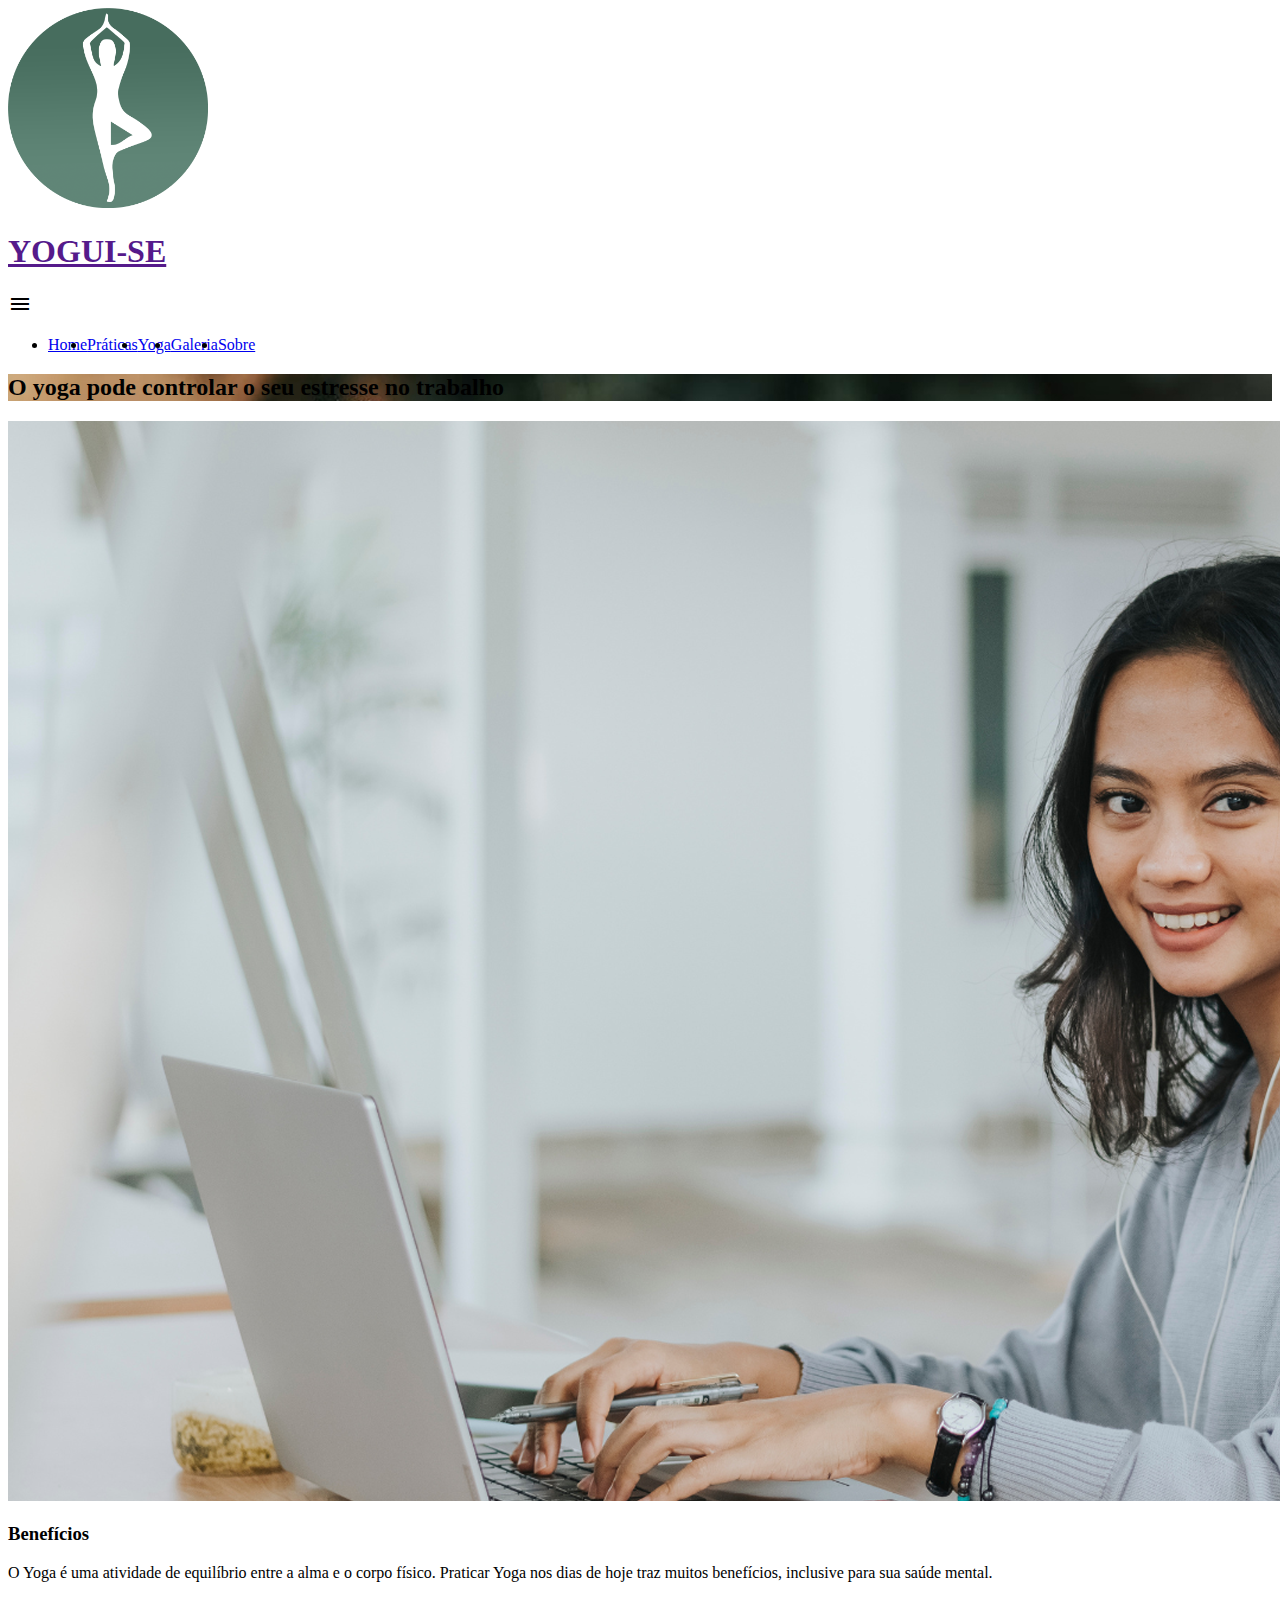
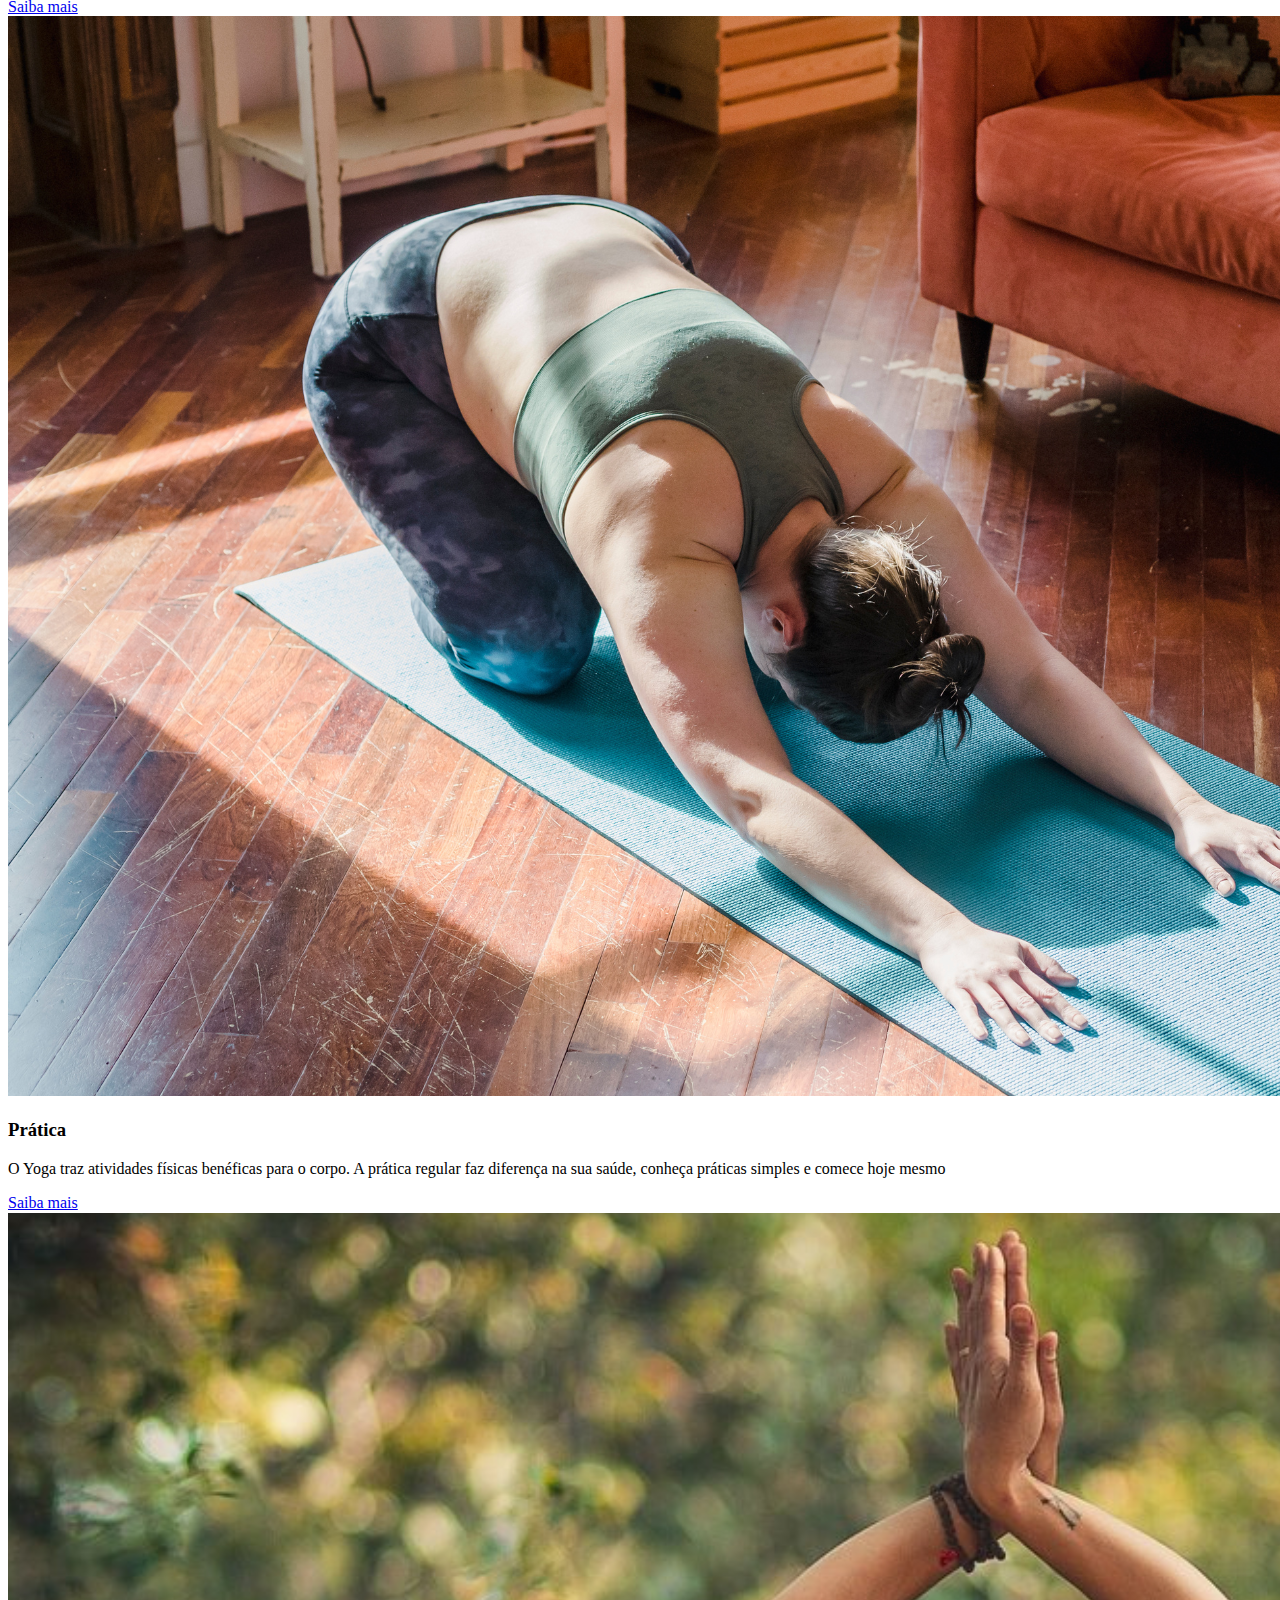
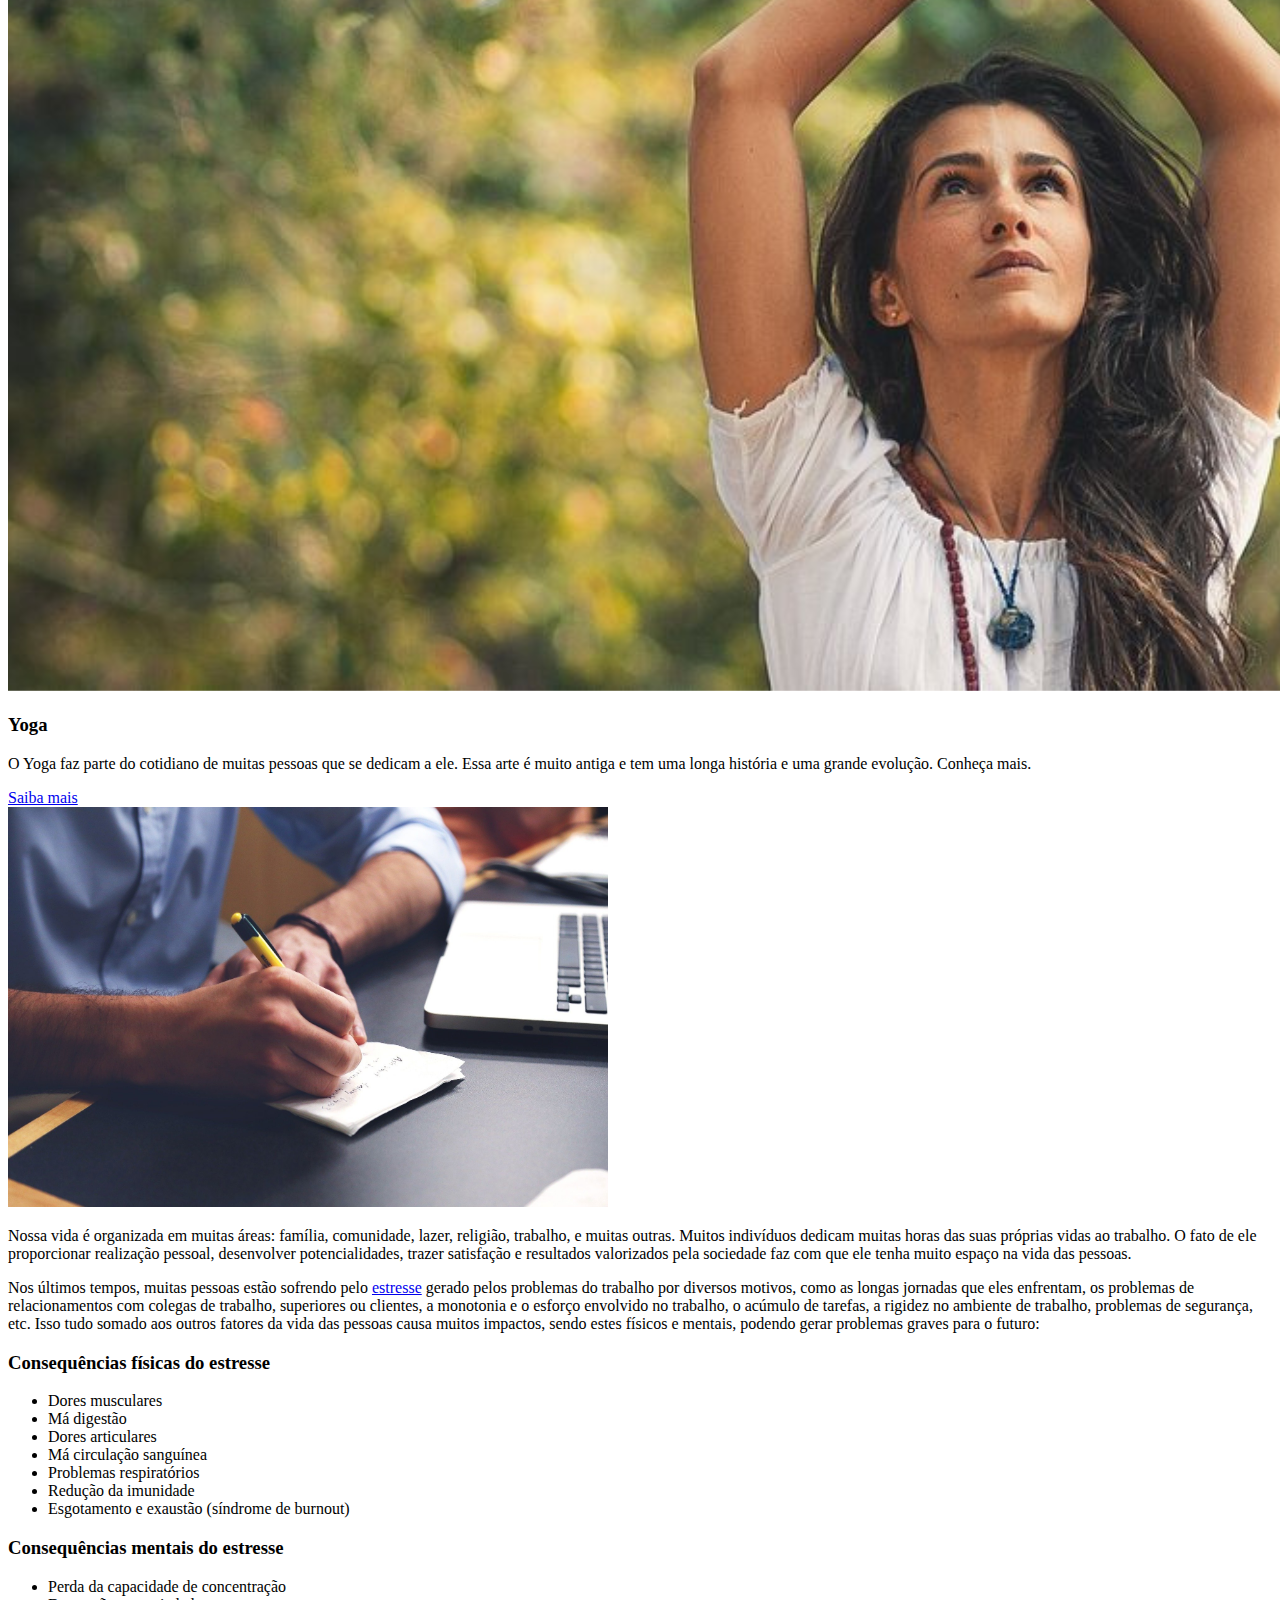
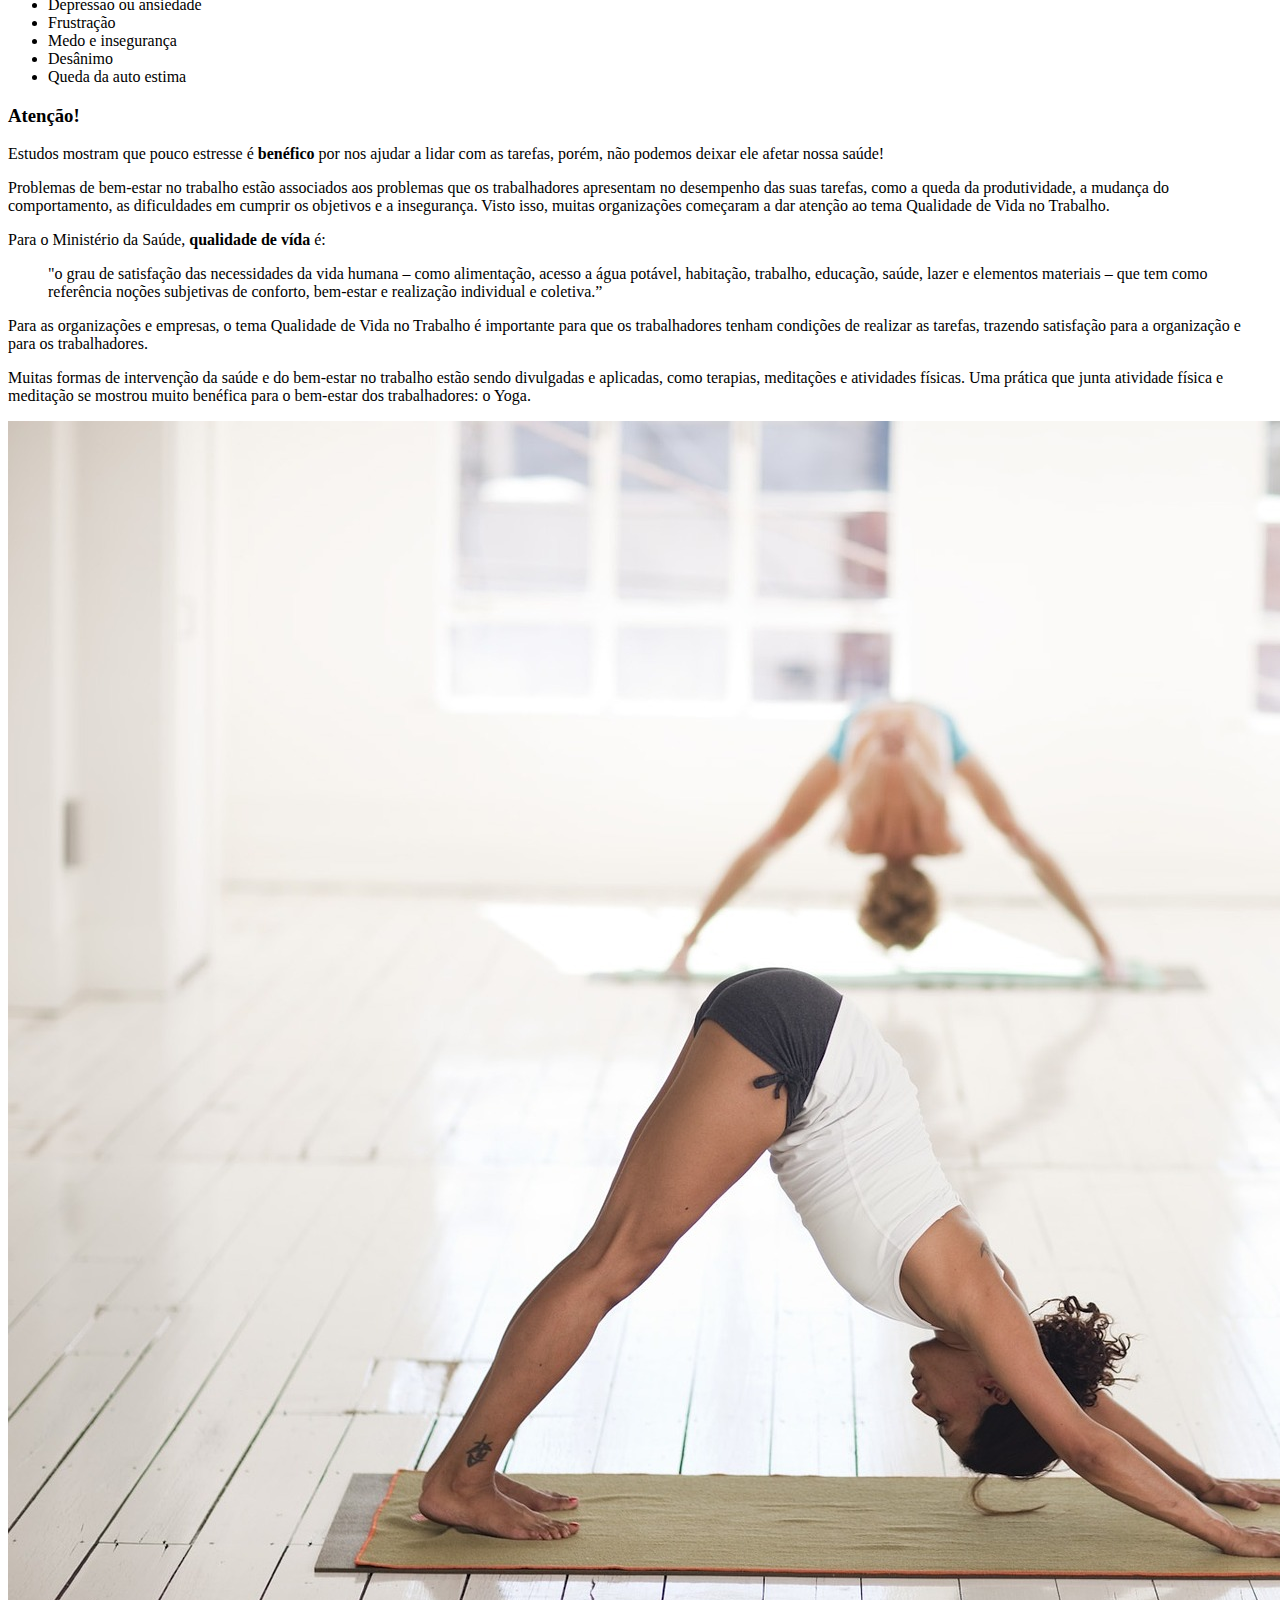
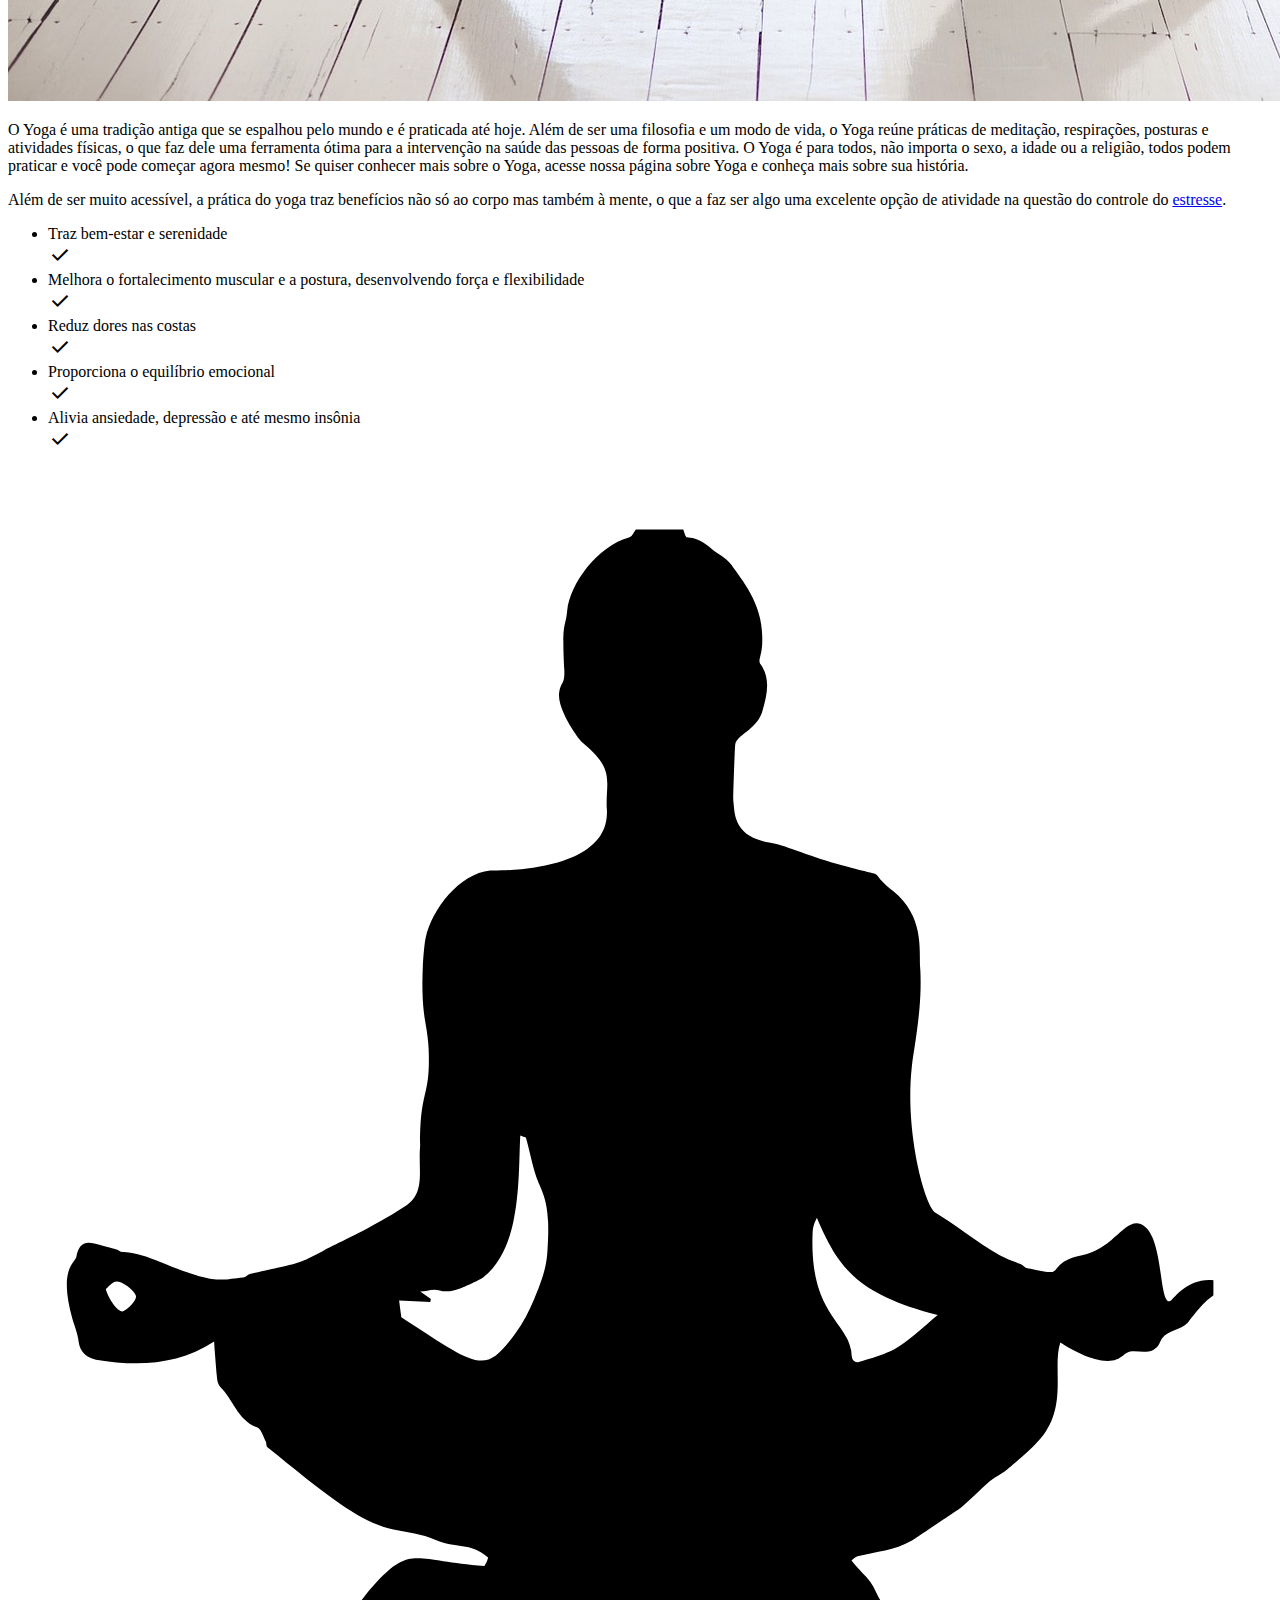
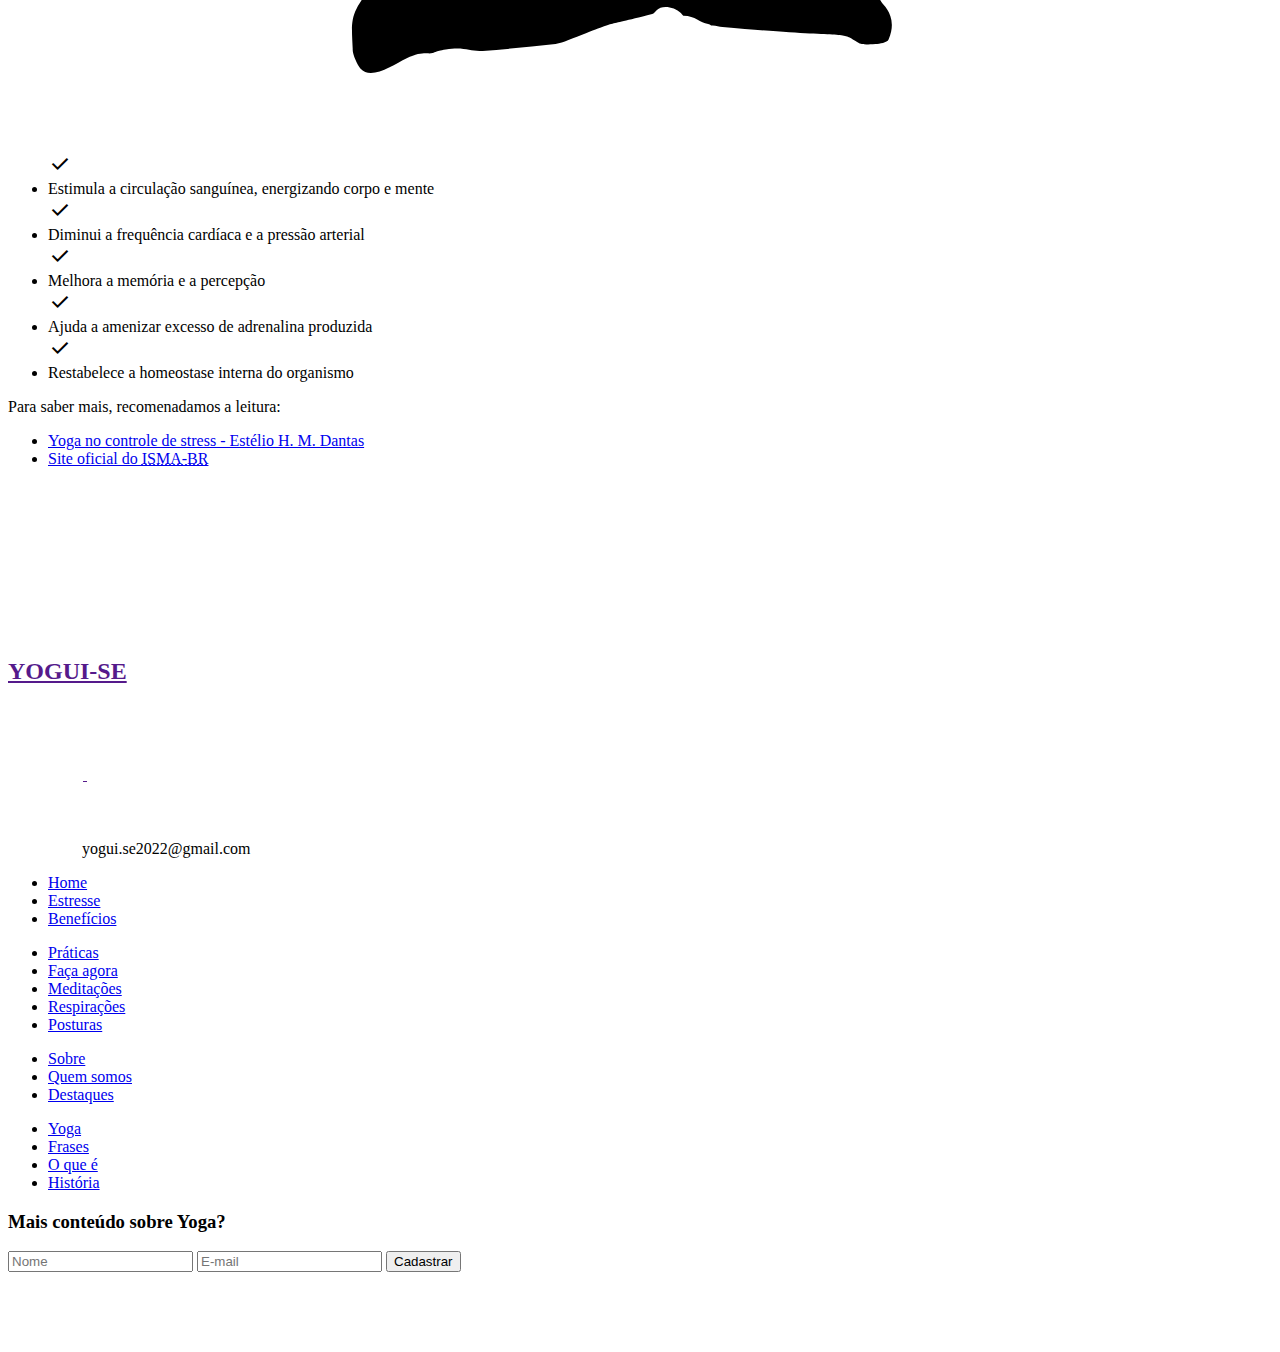
==== commit 992f2450: "Add files via upload" ====
--- a/index.html
+++ b/index.html
@@ -79,7 +79,7 @@
             <img src="img/home/1.jpg" alt="" width="600" height="400">
             <section>
                 <p>Nossa vida é organizada em muitas áreas: família, comunidade, lazer, religião, trabalho, e muitas outras. Muitos indivíduos dedicam muitas horas das suas próprias vidas ao trabalho. O fato de ele proporcionar realização pessoal, desenvolver potencialidades, trazer satisfação e resultados valorizados pela sociedade faz com que ele tenha muito espaço na vida das pessoas.</p>
-                <p>Nos últimos tempos, muitas pessoas estão sofrendo pelo estresse gerado pelos problemas do trabalho por diversos motivos, como as longas jornadas que eles enfrentam, os problemas de relacionamentos com colegas de trabalho, superiores ou clientes, a monotonia e o esforço envolvido no trabalho, o acúmulo de tarefas, a rigidez no ambiente de trabalho, problemas de segurança, etc. Isso tudo somado aos outros fatores da vida das pessoas causa muitos impactos, sendo estes físicos e mentais, podendo gerar problemas graves para o futuro:</p>
+                <p>Nos últimos tempos, muitas pessoas estão sofrendo pelo <a href="glossario.html" class="item-glossario">estresse</a> gerado pelos problemas do trabalho por diversos motivos, como as longas jornadas que eles enfrentam, os problemas de relacionamentos com colegas de trabalho, superiores ou clientes, a monotonia e o esforço envolvido no trabalho, o acúmulo de tarefas, a rigidez no ambiente de trabalho, problemas de segurança, etc. Isso tudo somado aos outros fatores da vida das pessoas causa muitos impactos, sendo estes físicos e mentais, podendo gerar problemas graves para o futuro:</p>
             </section>
         </article>
         <article id="home-2">
@@ -125,7 +125,7 @@
         </article>
         <article class="pttrn" id="home-5">
             <p>O Yoga é uma tradição antiga que se espalhou pelo mundo e é praticada até hoje. Além de ser uma filosofia e um modo de vida, o Yoga reúne práticas de meditação, respirações, posturas e atividades físicas, o que faz dele uma ferramenta ótima para a intervenção na saúde das pessoas de forma positiva. O Yoga é para todos, não importa o sexo, a idade ou a religião, todos podem praticar e você pode começar agora mesmo! Se quiser conhecer mais sobre o Yoga, acesse nossa página sobre Yoga e conheça mais sobre sua história.</p>
-            <p>Além de ser muito acessível, a prática do yoga traz benefícios não só ao corpo mas também à mente, o que a faz ser algo uma excelente opção de atividade na questão do controle do estresse.</p>
+            <p>Além de ser muito acessível, a prática do yoga traz benefícios não só ao corpo mas também à mente, o que a faz ser algo uma excelente opção de atividade na questão do controle do <a href="glossario.html" class="item-glossario">estresse</a>.</p>
         </article>
         <article id="home-6">
             <section>
@@ -149,6 +149,15 @@
                     <span class="item-ben"><span class="material-symbols-outlined">check</span><li>Restabelece a homeostase interna do organismo</li></span>
                 </ul>
             </section>
+        </article>
+        <article id="leitura">
+            <div>
+                <p>Para saber mais, recomenadamos a leitura:</p>
+                <ul>
+                    <li><a href="https://www.academia.edu/12634524/Yoga_no_controle_de_stress">Yoga no controle de stress - Estélio H. M. Dantas</a></li>
+                    <li><a href="https://www.ismabrasil.com.br/">Site oficial do <abbr title="International Stress Management Association">ISMA-BR</abbr></a></li>
+                </ul>
+            </div>
         </article>
     </main>
     <footer>
@@ -203,7 +212,7 @@
         </section>
         <section id="fform">
             <h3>Mais conteúdo sobre Yoga?</h3>
-            <form action="" method="post">
+            <form action="cadastro.php" method="post">
                 <input type="text" name="fname" placeholder="Nome" id="" required>
                 <input type="email" name="email" id="" placeholder="E-mail" required>
                 <input type="submit" value="Cadastrar">
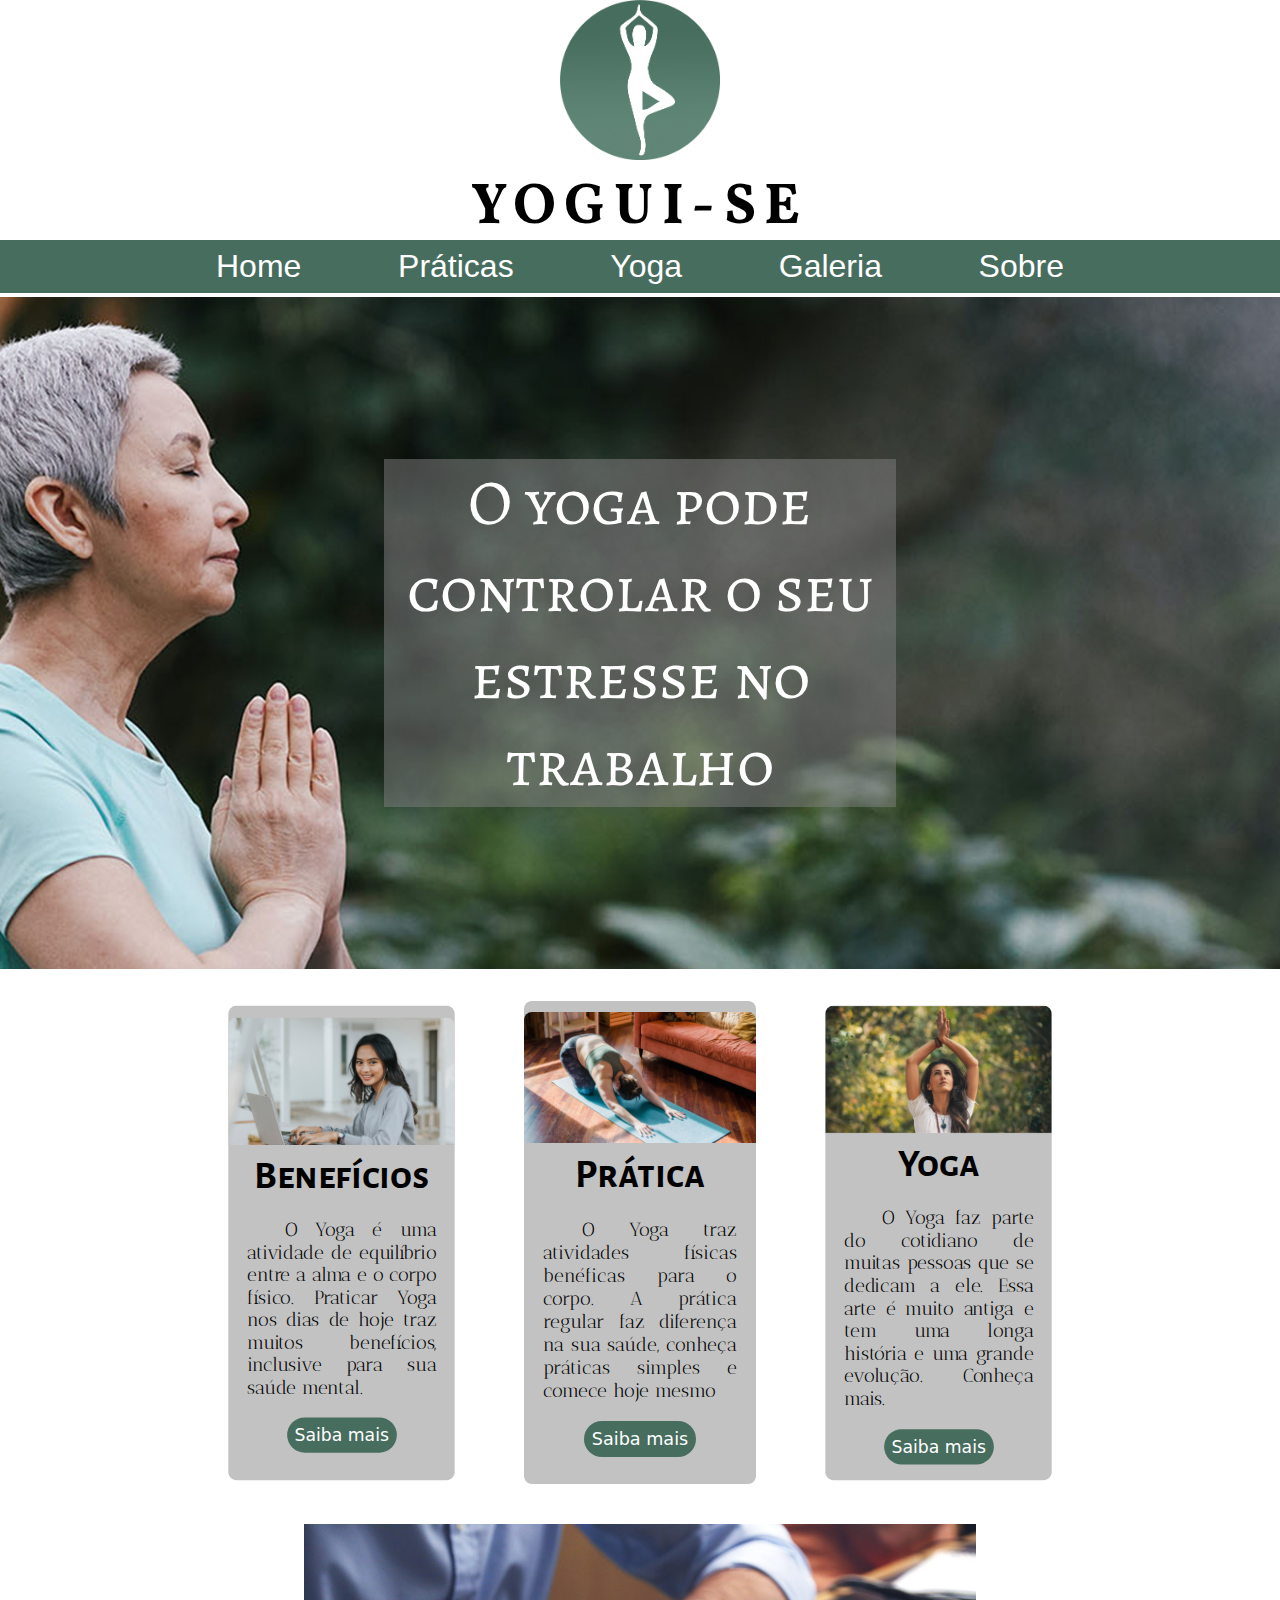
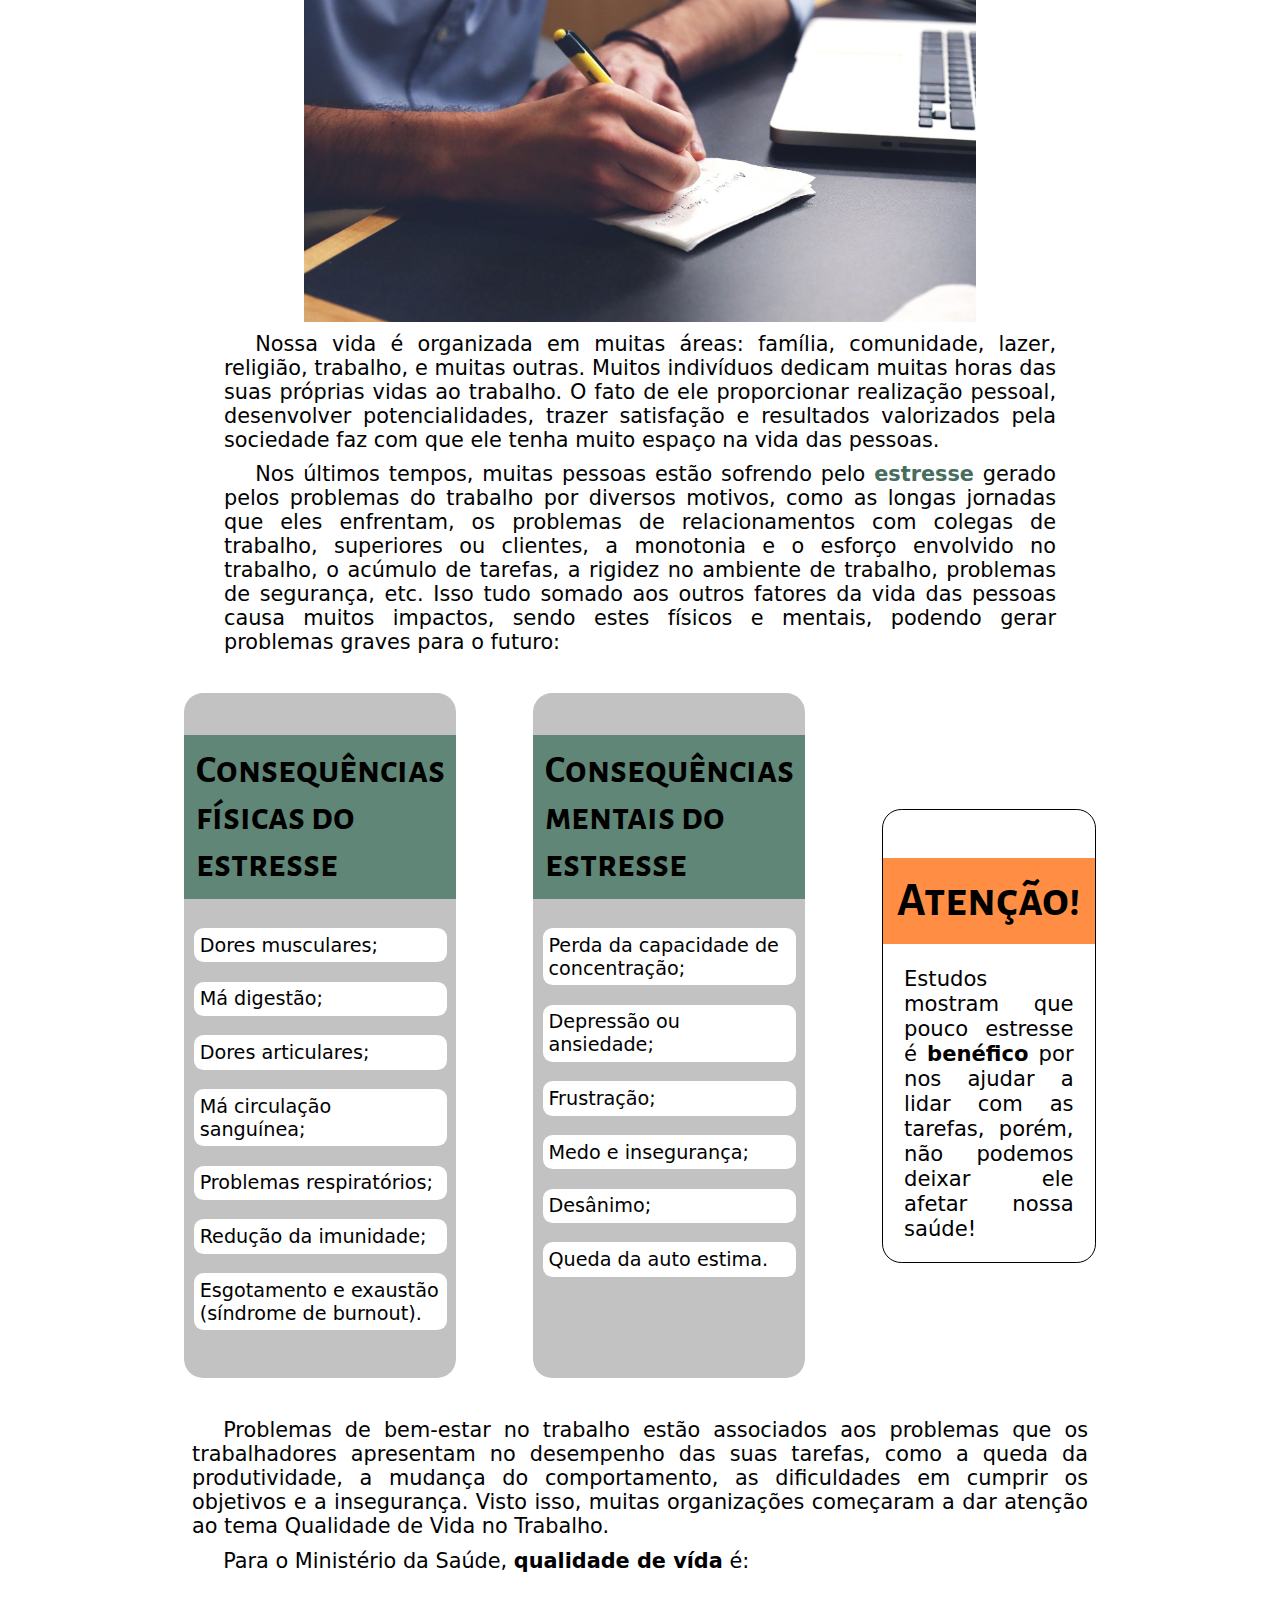
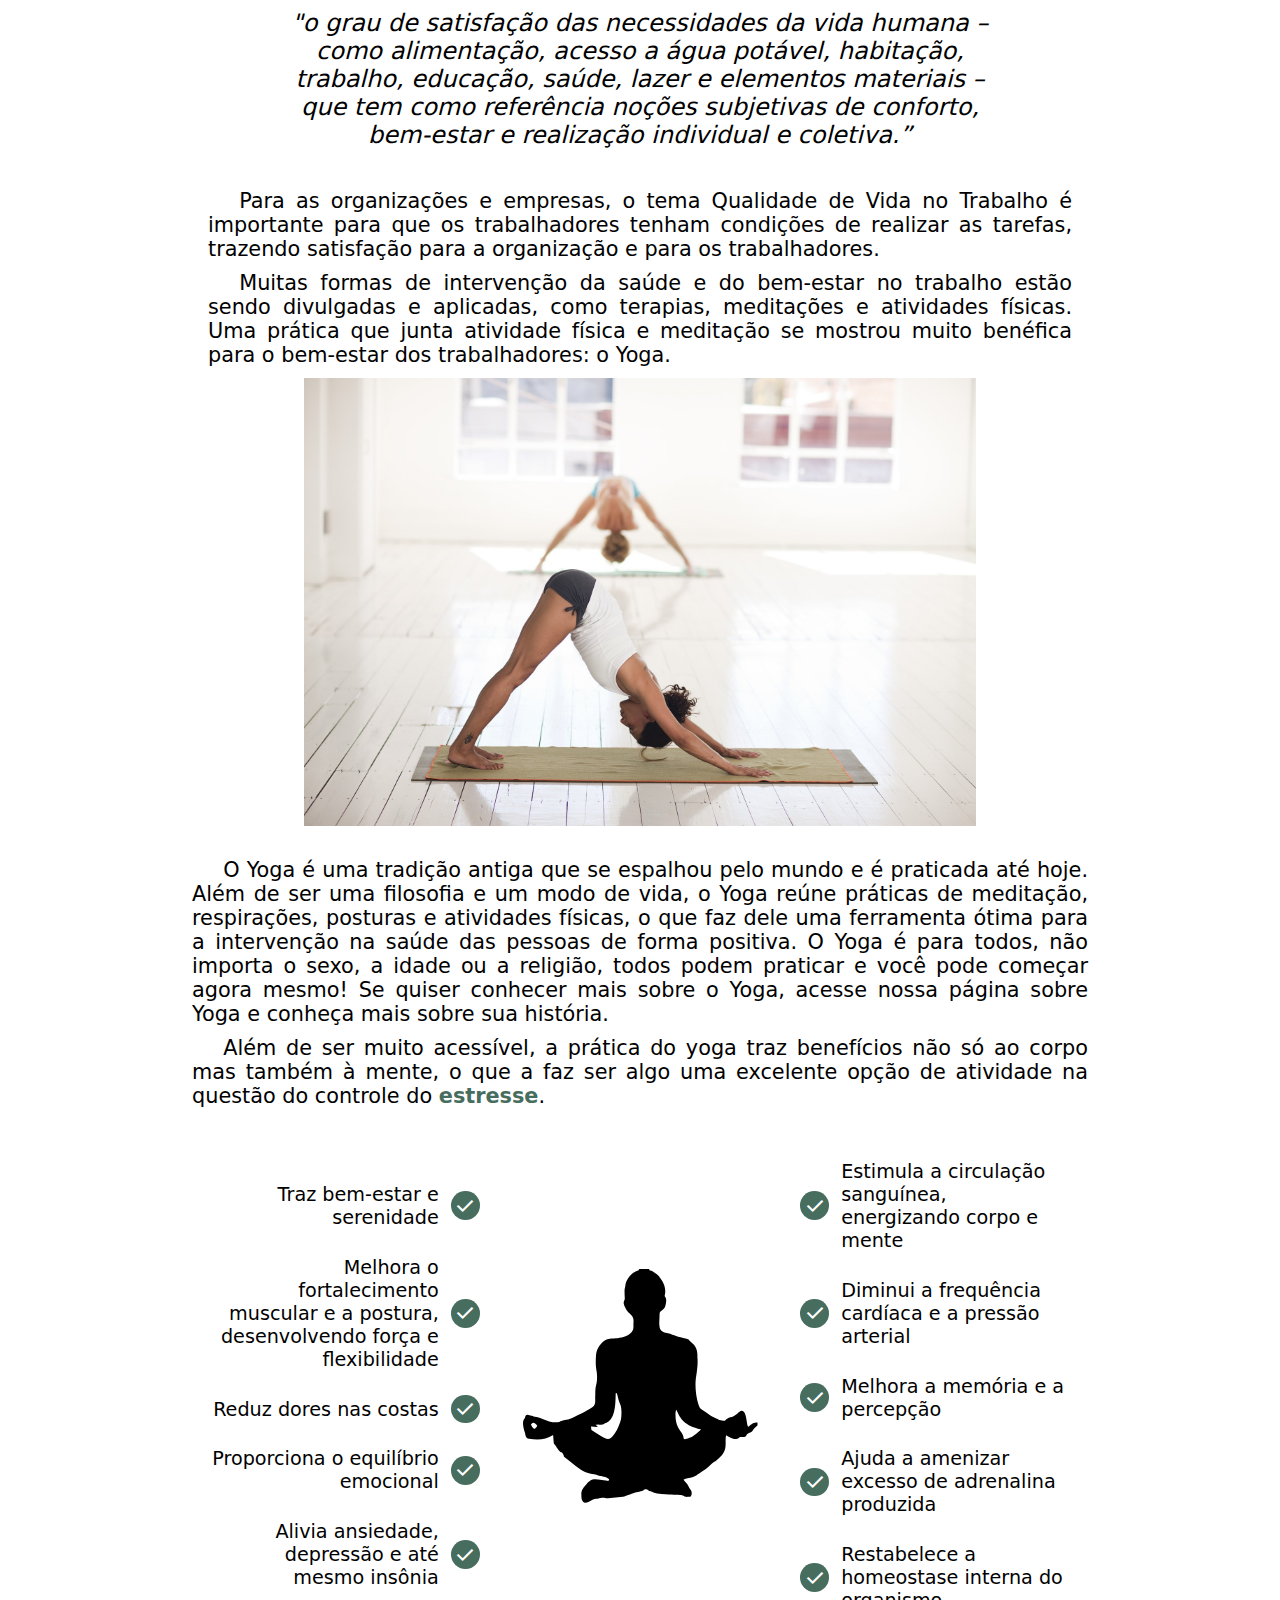
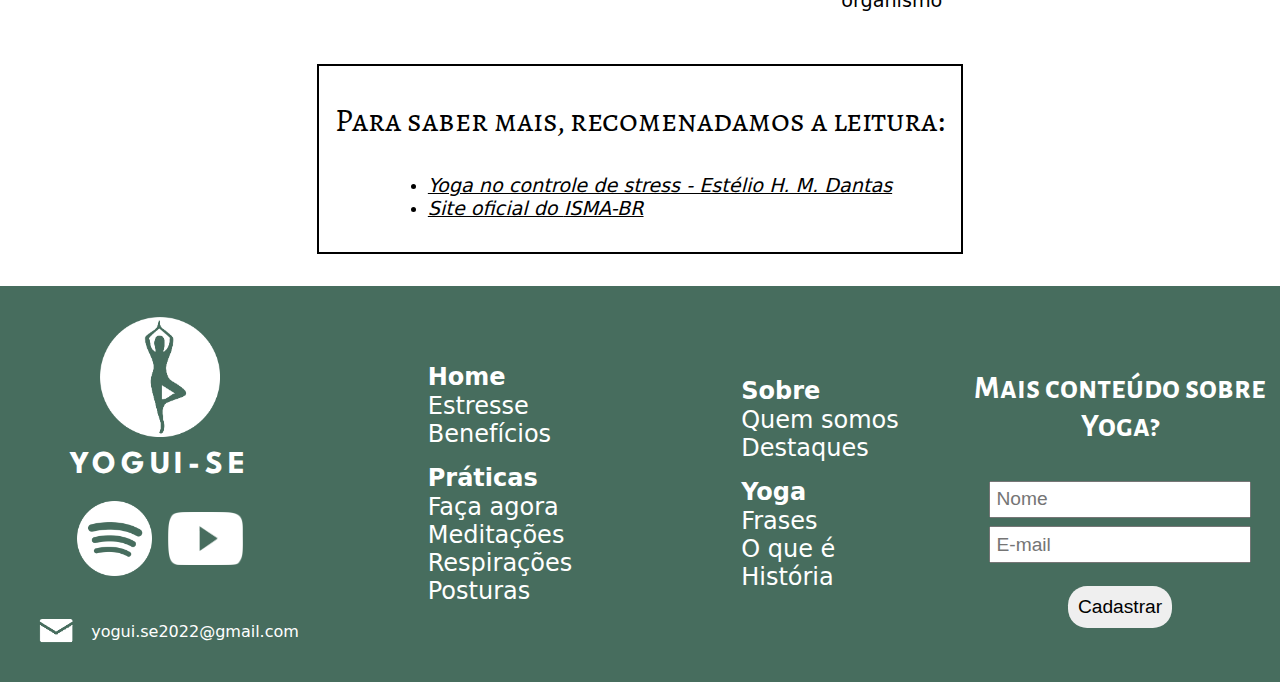
==== commit b4c874a2: "Add files via upload" ====
--- a/index.html
+++ b/index.html
@@ -22,6 +22,7 @@
     <!-- Media CSS End-->
 </head>
 <body onresize="resizeNav()">
+    <!-- White screen before load-->
     <div id="load">
 
     </div>
@@ -34,6 +35,7 @@
         </div>
         <div id="lower-nav">
             <span onclick="openNav()" id="menu" class="material-symbols-outlined">menu</span>
+            <!-- Tag above is the "hamburger" menu that appears only in smaller screens-->
             <ul id="nav-links">
                 <li class="link-item"><a class="link-nav" href="index.html">Home</a></li>
                 <li class="link-item"><a class="link-nav" href="praticas.html">Práticas</a></li>
--- a/css/style.css
+++ b/css/style.css
@@ -0,0 +1,1260 @@
+#load {
+    /* Settings for white screen before loading */
+    display: inline;
+    position: fixed;
+    top: 0;
+    left: 0;
+    width: 100%;
+    height: 100%;
+    background-color: white;
+    z-index: 100;
+    transition: .2s;
+}
+html {
+    scroll-behavior: smooth;
+}
+body {
+    margin: 0;
+}
+nav {
+    z-index: 1;
+}
+#upper-nav {
+    background-color: white;
+    height: 15em;
+    display: flex;
+    justify-content: center;
+}
+#logo {
+    margin: 0 auto;
+    scale: 0.8;
+}
+#logo-full {
+    text-decoration: none;
+    font-size: 1.8em;
+    position: relative;
+    display: flex;
+    flex-direction: column;
+    justify-content: center;
+}
+#logo-titulo {
+    font-family: 'Vollkorn', serif;
+    margin: 0;
+    text-align: center;
+    position: relative;
+    bottom: 0.2em;
+    color: black;
+    letter-spacing: 0.15em;
+}
+#lower-nav {
+    background-color: #476D5E;
+    padding: 0.5em;
+}
+#nav-links {
+    margin: 0 13em;
+    display: flex;
+    list-style-type: none;
+    justify-content: space-between;
+    padding: 0;
+}
+#nav-links li a {
+    color: white;
+    text-decoration: none;
+    font-family: -apple-system, BlinkMacSystemFont, 'Segoe UI', Roboto, Oxygen, Ubuntu, Cantarell, 'Open Sans', 'Helvetica Neue', sans-serif;
+    font-size: 2em;
+    position: relative;
+    bottom: 0;
+    transition: .3s;
+}
+#nav-links li a:hover {
+    bottom: 0.05em;
+    transition: .1s;
+}
+#menu {
+    color: white;
+    margin: 0 auto;
+    display: none;
+    cursor: pointer;
+}
+header {
+    background-image: url('../img/header/banner.jpg');
+    background-position: center;
+    background-repeat: no-repeat;
+    background-size: cover;
+    display: flex;
+    justify-content: center;
+    align-items: center;
+    height: 42em;
+}
+#banner-mensagem {
+    margin: 0;
+    font-family: 'Alegreya SC', serif;
+    color: white;
+    font-size: 4em;
+    font-weight: 300;
+    text-align: center;
+    display: flex;
+    justify-content: center;
+    align-items: center;
+    background-color: rgba(128, 128, 128, 0.5);
+    width: 40vw;
+    text-shadow: 0 0 100px #ffffff;
+    transition: 0.3s;
+}
+#banner-mensagem:hover {
+    text-shadow: 0 0 50px #ffffff;
+    transition: 0.3s;
+}
+.banner-yoga {
+    padding: 1em 0;
+}
+main {
+    margin: 0 15vw;
+}
+#cards-home {
+    display: flex;
+    margin-top: 2em;
+}
+.card {
+    background-color: #C2C2C2;
+    display: flex;
+    flex-direction: column;
+    justify-content: center;
+    padding-bottom: 1em;
+    margin: 0 2.1em;
+    border-radius: 0.5em;
+}
+.card img {
+    width: 100%;
+    border-top-left-radius: 0.5em;
+    border-top-right-radius: 0.5em;
+}
+.card-title {
+    font-family: 'Alegreya Sans SC', sans-serif;
+    font-size: 2.5em;
+    text-align: center;
+    margin: 0;
+    margin-top: 0.2em;
+}
+.card-text {
+    font-family: 'Antic Didone', serif;
+    text-indent: 2em;
+    text-align: justify;
+    margin: 1em 2.5em;
+    font-size: 1.2em;
+}
+.card-button-about {
+    background-color: #476D5E;
+    display: inline-block;
+    margin: 0 auto;
+    padding: 0.5em;
+    border-radius: 1.2em;
+}
+.card-button-about a {
+    text-decoration: none;
+    color: white;
+    font-family: system-ui, -apple-system, BlinkMacSystemFont, 'Segoe UI', Roboto, Oxygen, Ubuntu, Cantarell, 'Open Sans', 'Helvetica Neue', sans-serif;
+    font-size: 1.1em;
+}
+.smaller-card {
+    scale: 98%;
+    transition: .3s;
+}
+.smaller-card:hover {
+    scale: 100%;
+    transition: .3s;
+}
+#bigger-card {
+    transition: .3s;
+}
+#bigger-card:hover {
+    scale: 102%;
+    transition: .3s;
+}
+.pttrn p {
+    /* "pttrn" means "pattern" */
+    text-indent: 1.5em;
+    margin: 0.5em 0;
+    font-family: system-ui, -apple-system, BlinkMacSystemFont, 'Segoe UI', Roboto, Oxygen, Ubuntu, Cantarell, 'Open Sans', 'Helvetica Neue', sans-serif;
+    font-weight: 400;
+    font-size: 1.3em;
+    text-align: justify;
+}
+.pttrn h3 {
+    font-family: 'Alegreya Sans SC', sans-serif;
+    font-size: 2.5em;
+    margin: 0.5em 0;
+}
+#home-1 {
+    margin-top: 2.5em;
+    display: flex;
+    justify-content: center;
+    align-items: center;
+    text-align: justify;
+}
+#home-1 > img, #home-1 > section{
+    margin: 0 2em;
+}
+#home-1 img {
+    width: 35vw;
+    height: auto;
+    transition: .3s;
+}
+#home-1 img:hover {
+    scale: 1.01;
+    transition: .3s;
+}
+#home-2 {
+    display: flex;
+    justify-content: center;
+    font-family: system-ui, -apple-system, BlinkMacSystemFont, 'Segoe UI', Roboto, Oxygen, Ubuntu, Cantarell, 'Open Sans', 'Helvetica Neue', sans-serif;
+    font-size: 1.2em;
+    margin-top: 2em;
+}
+#home-2 section{
+    margin: 0 2em;
+    background-color: #c2c2c2;
+    border-radius: 1em;
+    padding-top: 0.2em;
+}
+#home-2 h3 {
+    font-family: 'Alegreya Sans SC', sans-serif;
+    font-size: 2em;
+    background-color: #608677;
+    padding: 0.3em;
+    margin-bottom: 0;
+}
+#home-2 ul {
+    list-style-type: none;
+    padding: 0.5em;
+    margin-top: 0;
+}
+#home-2 li {
+    padding: 0.3em;
+    margin: 1em 0;
+    background-color: #ffffff;
+    border-radius: 0.5em;
+}
+#home-2 li::after {
+    content: ';';
+}
+#home-2 li:last-child::after {
+    content: '.';
+}
+#home-2 aside {
+    display: inline-block;
+    align-self: center;
+    width: 12em;
+    margin: 2em;
+    border: 1px black solid;
+    border-radius: 1em;
+}
+#home-2 aside p {
+    text-align: justify;
+    padding: 0 1em;
+    font-size: 1.1em;
+}
+#home-2 aside h3 {
+    background-color: #FF8E44;
+    text-align: center;
+    font-size: 2.5em;
+}
+#home-3 {
+    margin-top: 2.5em;
+}
+#home-3 blockquote {
+    margin: 1.5em 3.5em;
+    font-family: system-ui, -apple-system, BlinkMacSystemFont, 'Segoe UI', Roboto, Oxygen, Ubuntu, Cantarell, 'Open Sans', 'Helvetica Neue', sans-serif;
+    font-style: italic;
+    text-align: center;
+    font-size: 1.5em;
+}
+#home-4 {
+    margin-top: 2.5em;
+    display: flex;
+    justify-content: center;
+    align-items: center;
+    text-align: justify;
+    font-size: 1em;
+}
+#home-4 > * {
+    margin: 0 1em;
+}
+#home-4 img {
+    width: 30vw;
+    height: auto;
+    transition: .3s;
+}
+#home-4 img:hover {
+    scale: 1.01;
+    transition: .3s;
+}
+#home-5 {
+    margin-top: 2em;
+}
+#home-6 {
+    display: flex;
+    justify-content: center;
+    align-items: center;
+    font-family: system-ui, -apple-system, BlinkMacSystemFont, 'Segoe UI', Roboto, Oxygen, Ubuntu, Cantarell, 'Open Sans', 'Helvetica Neue', sans-serif;
+    font-size: 1.2em;
+    margin: 2em 0;
+}
+#home-6 svg {
+    width: 20em;
+}
+#home-6 section {
+    width: 37vw;
+}
+#home-6 ul {
+    list-style-type: none;
+    padding: 0;
+    margin: 0 1em;
+    display: flex;
+    flex-direction: column;
+}
+#home-6 #leftul {
+    text-align: right;
+}
+#home-6 #rightul {
+    text-align: left;
+}
+#home-6 ul li {
+    margin: 0.7em 0;
+}
+#home-6 #leftul .item-ben {
+    float: right;
+    justify-content: right;
+}
+#home-6 .item-ben {
+    display: flex;
+    align-items: center;
+}
+#home-6 .item-ben span {
+    margin: 0 0.5em;
+    background-color: #476D5E;
+    border-radius: 50%;
+    padding: 0.1em;
+    color: white;
+    transition: .5s;
+}
+#home-6 .item-ben span:hover {
+    background-color: transparent;
+    color: #476D5E;
+    transition: .5s;
+    cursor: default;
+}
+#first-main {
+    margin-top: 2em;
+}
+.mention {
+    display: flex;
+    flex-direction: column;
+    font-family: system-ui, -apple-system, BlinkMacSystemFont, 'Segoe UI', Roboto, Oxygen, Ubuntu, Cantarell, 'Open Sans', 'Helvetica Neue', sans-serif;
+    margin: 0 2em;
+}
+.mention q {
+    text-indent: 1.5em;
+    font-size: 1.5em;
+    text-align: justify;
+    justify-self: center;
+    display: inline;
+}
+.mention h3 {
+    font-size: 1.5em;
+}
+#timeline {
+    margin-top: 2em;
+    display: flex;
+    justify-content: center;
+}
+#timeline section {
+    display: flex;
+    flex-direction: column;
+    justify-content: center;
+    align-items: center;
+    width: 33.3%;
+    font-family: system-ui, -apple-system, BlinkMacSystemFont, 'Segoe UI', Roboto, Oxygen, Ubuntu, Cantarell, 'Open Sans', 'Helvetica Neue', sans-serif;
+    text-align: justify;
+    font-size: 1.1em;
+}
+#timeline #timeline-icons {
+    width: 20%;
+    margin: 0 1em;
+}
+#timeline #timeline-icons span {
+    position: relative;
+    margin: 0.5em 0;
+    font-size: 3.5em;
+    border-radius: 50%;
+    background-color: #608677;
+    color: white;
+    padding: 0.1em;
+    transition: .3s;
+    cursor: default;
+}
+#timeline #timeline-icons span:nth-child(odd):hover {
+    /* The odd ones (first, third, fifth) are slightly moved to the left on hover */
+    margin-right: 0.2em;
+}
+#timeline #timeline-icons span:nth-child(even):hover {
+    /* The even ones (second, fourth) are slightly moved to the right on hover */
+    margin-left: 0.2em;
+}
+#timeline section p {
+    text-indent: 1em;
+}
+#timeline section h3::before {
+    content: '\2022  ';
+}
+#timeline .text-historia {
+    cursor: default;
+    opacity: 0;
+    transition: .5s;
+}
+#last-main {
+    margin-top: 1em;
+}
+#last-main q {
+    font-size: 1.8em;
+    text-align: center;
+}
+#last-main h3 {
+    font-size: 1.8em;
+    align-self: center;
+}
+#subscribe {
+    display: flex;
+    justify-content: center;
+    align-items: center;
+    flex-direction: column;
+    text-align: center;
+    border: 0.2em black solid;
+    border-radius: 1em;
+    padding: 0.5em;
+    margin: 1em 0;
+}
+#subscribe h3 {
+    font-family: 'Alegreya Sans SC', sans-serif;
+    font-size: 3em;
+    margin: 0.2em 0;
+}
+#subscribe p {
+    font-family: system-ui, -apple-system, BlinkMacSystemFont, 'Segoe UI', Roboto, Oxygen, Ubuntu, Cantarell, 'Open Sans', 'Helvetica Neue', sans-serif;
+    font-size: 1.5em;
+}
+#subscribe a {
+    color: white;
+    text-decoration: none;
+    padding: 0.5em;
+    background-color: #608677;
+    font-family: 'Alegreya Sans SC', sans-serif;
+    margin-top: 1.5em;
+    font-size: 2em;
+}
+#praticas-1 {
+    text-align: center;
+    font-family: 'Alegreya SC', serif;
+    font-size: 2em;
+}
+#praticas-cards {
+    display: flex;
+    flex-direction: column;
+    justify-content: center;
+    align-items: center;
+    margin: 2em 10em;
+}
+#praticas-cards a {
+    color: black;
+    text-decoration: none;
+    margin: 2em;
+    position: relative;
+    transition: .3s;
+}
+#praticas-cards a:hover {
+    scale: 1.02;
+    transition: .3s;
+}
+#praticas-cards #upper-cards, #praticas-cards #lower-cards {
+    display: flex;
+    justify-content: center;
+    align-items: stretch;
+    transition: .3s;
+}
+#praticas-cards .card-pratica {
+    display: flex;
+    flex-direction: column;
+    height: 100%;
+}
+#praticas-cards #upper-cards a:first-child .card-pratica, #praticas-cards #lower-cards a:last-child .card-pratica {
+    /* In desktop screens, cards in diagonal have same color */
+    background-color: #6e7e9b;
+}
+#praticas-cards #upper-cards a:last-child .card-pratica, #praticas-cards #lower-cards a:first-child .card-pratica {
+    /* In desktop screens, cards in diagonal have same color */
+    background-color: #C4C4C4;
+}
+#praticas-cards .card-pratica img {
+    width: 100%;
+}
+#praticas-cards .card-pratica div {
+    margin: 1.5em;
+    display: flex;
+    flex-direction: column;
+    align-items: center;
+    justify-content: center;
+    height: 100%;
+}
+#praticas-cards .card-pratica h3 {
+    font-family: 'Alegreya Sans SC', sans-serif;
+    text-align: center;
+    margin: 0;
+    font-size: 2.5em;
+}
+#praticas-cards .card-pratica p {
+    font-family: 'Antic Didone', serif;
+    font-size: 1.3em;
+    text-indent: 1.5em;
+    margin: 1.5em 1em;
+    text-align: justify;
+}
+#praticas-cards .card-pratica span {
+    font-family: 'Titillium Web', sans-serif;
+    font-size: 1.4em;
+    color: rgb(100 100 100);
+    align-self: baseline;
+}
+#def-pranayama ol {
+    font-family: system-ui, -apple-system, BlinkMacSystemFont, 'Segoe UI', Roboto, Oxygen, Ubuntu, Cantarell, 'Open Sans', 'Helvetica Neue', sans-serif;
+    padding: 0;
+    font-size: 1.3em;
+    margin: 2em 0;
+    list-style-type: none;
+    counter-reset: li;
+    padding-left: 4em;
+}
+#def-pranayama ol li {
+    margin: 1.5em 0;
+    counter-increment: li;
+    transition: .6s;
+}
+#def-pranayama ol li::before {
+    content: counter(li);
+    color: white;
+    padding: 0.1em 0.4em;
+    border-radius: 50%;
+    border-top-left-radius: 0;
+    background-image: linear-gradient(to bottom right, #759789, #476D5E);
+    margin-right: 1em;
+}
+#def-pranayama ol li::after {
+    content: ';';
+}
+#def-pranayama ol li:last-child::after {
+    content: '.';
+}
+#def-pranayama-2 {
+    display: flex;
+    flex-direction: column;
+    margin-bottom: 2em;
+}
+#def-pranayama-2 section {
+    display: flex;
+    margin: 0 6em;
+}
+#def-pranayama-2 section img {
+    width: 20vw;
+    margin: 3em;
+}
+#def-pranayama-2 ul {
+    justify-self: center;
+    align-self: center;
+    padding: 0;
+    list-style-type: none;
+    font-size: 1.3em;
+    font-family: system-ui, -apple-system, BlinkMacSystemFont, 'Segoe UI', Roboto, Oxygen, Ubuntu, Cantarell, 'Open Sans', 'Helvetica Neue', sans-serif;
+}
+#def-pranayama-2 ul li {
+    display: flex;
+    align-items: center;
+    margin: 1em 0;
+}
+#def-pranayama-2 ul li span {
+    font-size: 2em;
+    margin-right: 0.5em;
+}
+#def-pranayama-2 ul li:nth-child(1) span {
+    color: red;
+}
+#def-pranayama-2 ul li:nth-child(2) span {
+    color: orange;
+}
+#def-pranayama-2 ul li:nth-child(3) span {
+    color: rgb(251, 255, 0);
+}
+#def-pranayama-2 ul li:nth-child(4) span {
+    color: green;
+}
+#def-pranayama-2 ul li:nth-child(5) span {
+    color: rgb(0, 119, 255);
+}
+#def-pranayama-2 ul li:nth-child(5) span:last-child {
+    color: black;
+    font-size: inherit;
+}
+.pratica {
+    font-family: system-ui, -apple-system, BlinkMacSystemFont, 'Segoe UI', Roboto, Oxygen, Ubuntu, Cantarell, 'Open Sans', 'Helvetica Neue', sans-serif;
+    font-size: 1.3em;
+    margin-top: 3em;
+    border: black solid 0.1em;
+    padding: 1em;
+}
+.pratica h3 {
+    font-family: 'Alegreya SC', serif;
+    font-weight: 500;
+    font-size: 2.2em;
+    margin: 0.5em 0;
+}
+.pratica p {
+    text-align: justify;
+}
+.pratica .desc {
+    display: flex;
+    justify-content: center;
+    align-items: center;
+}
+.pratica .desc section::first-letter {
+    font-size: 1.5em;
+}
+.pratica .desc > * {
+    margin: 0 0.5em;
+}
+/* 'h' means landscape photos (horizontal) while 'v' means portrait photos (vertical) */
+.h .desc img {
+    width: 50%;
+}
+.h .desc section {
+    width: 50%;
+}
+.v .desc img {
+    width: 25%;
+}
+.v .desc section {
+    width: 75%;
+}
+.pratica .cuidado {
+    display: flex;
+    align-items: center;
+}
+.pratica .cuidado span {
+    color: red;
+    font-size: 2em;
+    margin-right: 0.5em;
+}
+.pratica .pap {
+    text-align: center;
+    margin-top: 1.5em;
+}
+.pratica .pap h3 {
+    margin: 0;
+}
+.pratica .pap img {
+    width: 60%;
+    position: relative;
+    bottom: 0.5em;
+}
+.sem-imagem .passos {
+    display: flex;
+    flex-direction: column;
+    justify-content: center;
+    margin: 0 5em;
+}
+.pratica .passos h4 {
+    font-family: 'Alegreya SC';
+    font-size: 1.3em;
+}
+.pratica .passos .dica, .pratica .passos .bnfcs {
+    margin-top: 1.2em;
+    display: flex;
+    align-items: center;
+}
+.pratica .passos .dica span {
+    font-size: 4em;
+    margin-right: 1em;
+    color: rgb(255, 174, 0);
+    border: 0.025em currentColor solid;
+    padding: 0.2em;
+}
+.pratica .passos .bnfcs span {
+    font-size: 4em;
+    margin-right: 1em;
+    color: green;
+    border: 0.025em currentColor solid;
+    padding: 0.2em;
+}
+.pratica .passo-asana {
+    display: flex;
+    justify-content: center;
+    align-items: center;
+    margin: 0 12em;
+}
+.pratica .passo-asana > * {
+    margin: 1em;
+}
+.pratica .passo-asana .asana-v {
+    width: 25%;
+}
+.pratica .passo-asana .asana-h {
+    width: 50%;
+}
+.pratica .passo-asana div {
+    width: 75%;
+}
+.pratica .video {
+    display: flex;
+    justify-content: center;
+    align-items: center;
+    text-align: center;
+}
+.pratica .shorts {
+    flex-direction: column;
+}
+.pratica .video > * {
+    margin: 3em 2em;
+}
+.pratica .shorts > * {
+    margin: 1.2em 0;
+}
+.pratica iframe {
+    max-width: 80vw;
+}
+#playlist {
+    display: flex;
+    justify-content: center;
+    align-items: center;
+    flex-direction: column;
+}
+#playlist h3 {
+    font-family: 'Alegreya SC', serif;
+    font-weight: 500;
+    font-size: 3.5em;
+    text-align: center;
+    margin: 0.5em 0;
+}
+#playlist iframe {
+    margin-bottom: 1.5em;
+}
+#def-asana ol {
+    font-family: system-ui, -apple-system, BlinkMacSystemFont, 'Segoe UI', Roboto, Oxygen, Ubuntu, Cantarell, 'Open Sans', 'Helvetica Neue', sans-serif;
+    padding: 0;
+    font-size: 1.3em;
+    margin: 2em 0;
+    list-style-type: none;
+    counter-reset: li;
+    padding-left: 4em;
+}
+#def-asana ol li {
+    margin: 1.5em 0;
+    counter-increment: li;
+    transition: .6s;
+}
+#def-asana ol li::before {
+    content: counter(li);
+    color: white;
+    padding: 0.1em 0.4em;
+    border-radius: 50%;
+    border-top-left-radius: 0;
+    background-image: linear-gradient(to bottom right, #759789, #476D5E);
+    margin-right: 1em;
+}
+#def-asana ol li::after {
+    content: ';';
+}
+#def-asana ol li:last-child::after {
+    content: '.';
+}
+#def-asana-2 {
+    display: flex;
+    flex-direction: column;
+    margin-bottom: 2em;
+}
+#def-asana-2 section {
+    display: flex;
+    margin: 0 6em;
+}
+#def-asana-2 section img {
+    width: 20vw;
+    margin: 3em;
+}
+#def-asana-2 ul {
+    justify-self: center;
+    align-self: center;
+    padding: 0;
+    list-style-type: none;
+    font-size: 1.3em;
+    font-family: system-ui, -apple-system, BlinkMacSystemFont, 'Segoe UI', Roboto, Oxygen, Ubuntu, Cantarell, 'Open Sans', 'Helvetica Neue', sans-serif;
+}
+#def-asana-2 ul li {
+    display: flex;
+    align-items: center;
+    margin: 1em 0;
+}
+#def-asana-2 ul li span {
+    font-size: 2em;
+    margin-right: 0.5em;
+}
+#def-asana-2 ul li:nth-child(1) span {
+    color: red;
+}
+#def-asana-2 ul li:nth-child(2) span {
+    color: orange;
+}
+#def-asana-2 ul li:nth-child(3) span {
+    color: rgb(251, 255, 0);
+}
+#def-asana-2 ul li:nth-child(4) span {
+    color: green;
+}
+#def-asana-2 ul li:nth-child(5) span {
+    color: rgb(0, 119, 255);
+}
+#def-asana-2 ul li:nth-child(6) span {
+    color: purple;
+}
+#def-asana-2 ul li:nth-child(7) span {
+    color: rgb(0, 0, 0);
+}
+.pratica .rcmnd {
+    display: flex;
+    align-items: center;
+}
+.pratica .rcmnd span {
+    color: orange;
+    font-size: 2em;
+    margin-right: 0.5em;
+}
+.pratica .time {
+    display: flex;
+    align-items: center;
+}
+.pratica .time span {
+    color: purple;
+    font-size: 2em;
+    margin-right: 0.5em;
+}
+#medi-post {
+    font-family: 'Alegreya Sans SC', sans-serif;
+}
+#medi-post h3 {
+    font-size: 2.5em;
+    margin: 0.5em 0;
+}
+#medi-post span {
+    font-size: 1.2em;
+}
+#medi-post section {
+    display: flex;
+    justify-content: center;
+    align-items: center;
+}
+#medi-post div {
+    display: flex;
+    flex-direction: column;
+    justify-content: center;
+    align-items: center;
+}
+#medi-post img {
+    width: 50%;
+}
+#medi-post span {
+    text-align: center;
+}
+#medi-book {
+    display: flex;
+    justify-content: center;
+    align-items: center;
+}
+#medi-book > * {
+    margin: 2em 1em;
+}
+#medi-book img {
+    width: 25%;
+}
+#medi-book section {
+    width: 60%;
+}
+#facaagora-1 {
+    font-size: 1.35em;
+    font-style: italic;
+}
+#facaagora-1 p {
+    text-align: center;
+}
+#facaagora-rcmnd {
+    font-family: 'Alegreya Sans SC', sans-serif;
+    font-size: 2.5em;
+    text-align: center;
+    margin: 0;
+    margin-top: 1.5em;
+}
+.pratica-medi {
+    font-family: system-ui, -apple-system, BlinkMacSystemFont, 'Segoe UI', Roboto, Oxygen, Ubuntu, Cantarell, 'Open Sans', 'Helvetica Neue', sans-serif;
+    font-size: 1.3em;
+    margin-top: 3em;
+    border: black solid 0.1em;
+    padding: 1em;
+    display: flex;
+    flex-direction: column;
+}
+.pratica-medi h3 {
+    font-family: 'Alegreya SC', serif;
+    font-weight: 500;
+    font-size: 2.2em;
+    margin: 0.5em 0;
+}
+.pratica-medi p {
+    text-align: justify;
+}
+.pratica-medi .orntc {
+    display: flex;
+    align-items: center;
+}
+.pratica-medi .bnfcs {
+    display: flex;
+    align-items: center;
+}
+.pratica-medi .orntc span {
+    color: rgb(165, 97, 42);
+    font-size: 2em;
+    margin-right: 0.5em;
+}
+.pratica-medi .bnfcs span {
+    color: green;
+    font-size: 2em;
+    margin-right: 0.5em;
+}
+.pratica-medi iframe {
+    max-width: 80vw;
+    align-self: center;
+}
+#galeriah img{
+    width: 100%;
+}
+#galeriah{
+    display: grid;
+    grid-template-columns: repeat(auto-fill,minmax(18.75em,1fr));
+    gap: 2em;
+    margin-top: 2em;
+}
+#galeriav{
+    display: grid;
+    grid-template-columns: repeat(auto-fill,minmax(18.75em,1fr));
+    gap: 2em;
+    margin-top: 2em;
+    margin-bottom: 2em;
+}
+#galeriav img{
+    width: 100%;
+}
+#galeria-title{
+    color: white;
+    justify-content: center;
+    font-family: 'Barlow Semi Condensed', sans-serif;
+    margin: 0;
+    margin-top: 0.5em;
+    text-align: center;
+    position: relative;
+    font-size: 4em;
+    -webkit-text-stroke: 0.03em #FF8E44;
+}
+#sobre-alunos {
+    display: flex;
+    flex-direction: column;
+    justify-content: center;
+    align-items: center;
+}
+#sobre-alunos h3 {
+    font-family: 'Alegreya Sans SC', sans-serif;
+    font-size: 2.5em;
+    margin: 0.5em 0;
+}
+#sobre-alunos section {
+    display: flex;
+    align-items: stretch;
+}
+#sobre-alunos section a {
+    display: flex;
+    flex-direction: column;
+    margin: 0 1em;
+    background-color: #C4C4C4;
+    color: black;
+    text-decoration: none;
+    font-family: system-ui, -apple-system, BlinkMacSystemFont, 'Segoe UI', Roboto, Oxygen, Ubuntu, Cantarell, 'Open Sans', 'Helvetica Neue', sans-serif;
+}
+#sobre-alunos .instagram {
+    display: flex;
+    align-items: center;
+    align-self: center;
+}
+#sobre-alunos .instagram > * {
+    margin: 1em 0.25em;
+}
+#sobre-alunos h4 {
+    font-family: 'Alegreya SC', serif;
+    font-size: 1.1em;
+    margin-top: 0.5em !important;
+    text-align: center;
+}
+#sobre-alunos h4, #sobre-alunos .instagram {
+    margin: 0 2em;
+} 
+#sobre-alunos .instagram svg {
+    width: 1.5em;
+}
+#sobre-projeto img {
+    width: 100%;
+}
+#sobre-destaques ul {
+    list-style-type: none;
+    font-size: 1.2em;
+}
+#sobre-destaques ul > * {
+    display: flex;
+    align-items: center;
+    margin: 1.3em 0;
+}
+#sobre-destaques ul > * span {
+    color: #476D5E;
+    margin-right: 1em;
+}
+#sobre-destaques li {
+    font-family: system-ui, -apple-system, BlinkMacSystemFont, 'Segoe UI', Roboto, Oxygen, Ubuntu, Cantarell, 'Open Sans', 'Helvetica Neue', sans-serif;
+}
+#sobre-agradecimentos {
+    display: flex;
+    flex-direction: column;
+}
+#sobre-agradecimentos ul {
+    align-self: center;
+    font-family: system-ui, -apple-system, BlinkMacSystemFont, 'Segoe UI', Roboto, Oxygen, Ubuntu, Cantarell, 'Open Sans', 'Helvetica Neue', sans-serif;
+    background-color: #d8d8d8;
+    padding: 2em;
+    font-size: 1.3em;
+    border: 0.1em solid black;
+}
+#sobre-agradecimentos section {
+    display: flex;
+    justify-content: center;
+    align-items: center;
+}
+#sobre-agradecimentos section > * {
+    margin: 0 2em;
+}
+#sobre-agradecimentos section div {
+    width: 70%;
+}
+#sobre-agradecimentos section img {
+    width: 25%;
+}
+#glossario-back {
+    display: flex;
+    justify-content: center;
+}
+#glossario-back a {
+    color: white;
+    text-decoration: none;
+    background-color: #476D5E;
+    font-family: 'Alegreya Sans SC', sans-serif;
+    font-size: 2.5em;
+    padding: 0.5em 1em;
+    margin-top: 1em;
+}
+#glossario {
+    display: flex;
+    justify-content: center;
+}
+#glossario div {
+    display: flex;
+    flex-direction: column;
+    margin: 0 10em;
+}
+#glossario .palavra h3 {
+    font-size: 2em;
+    font-family: 'Alegreya Sans SC', sans-serif;
+}
+#glossario .palavra p  {
+    font-size: 1.3em;
+    font-family: system-ui, -apple-system, BlinkMacSystemFont, 'Segoe UI', Roboto, Oxygen, Ubuntu, Cantarell, 'Open Sans', 'Helvetica Neue', sans-serif;
+    text-indent: 1em;
+}
+.item-glossario {
+    color: #476D5E;
+    text-decoration: none;
+    font-weight: 700;
+}
+#leitura {
+    display: flex;
+    justify-content: center;
+    margin: 2em 0;
+}
+#leitura div {
+    display: inline-flex;
+    flex-direction: column;
+    align-items: center;
+    justify-content: center;
+    padding: 1em;
+    border: 0.15em black solid;
+    font-family: system-ui, -apple-system, BlinkMacSystemFont, 'Segoe UI', Roboto, Oxygen, Ubuntu, Cantarell, 'Open Sans', 'Helvetica Neue', sans-serif;
+}
+#leitura p {
+    font-size: 2em;
+    font-family: 'Alegreya SC', serif;
+    margin: 0.5em 0;
+}
+#leitura ul a {
+    color: black;
+    font-size: 1.2em;
+    font-style: italic;
+}
+#leitura abbr {
+    text-decoration: none;
+}
+footer {
+    background-color: #476D5E;
+    display: flex;
+    justify-content: center;
+    padding: 1em 0;
+}
+footer section {
+    width: 25vw;
+}
+footer #flinks {
+    display: flex;
+    flex-direction: column;
+    justify-content: center;
+    align-items: center;
+}
+footer #flinks h2{
+    font-family: 'League Spartan', sans-serif;
+    text-align: center;
+    text-decoration: none;
+    color: white;
+    font-size: 2em;
+    margin: 0;
+    position: relative;
+    bottom: 0.15em;
+    letter-spacing: 0.15em;
+}
+footer #flinks a{
+    text-decoration: none;
+    color: white;
+    text-align: center;
+}
+footer #fplists {
+    display: flex;
+    align-items: center;
+    justify-content: center;
+    margin: 1em 0;
+}
+footer #fplists > * {
+    margin: 0 0.5em;
+}
+footer #fmail-info {
+    display: flex;
+    align-items: center;
+    justify-content: center;
+    color: white;
+    font-family: system-ui, -apple-system, BlinkMacSystemFont, 'Segoe UI', Roboto, Oxygen, Ubuntu, Cantarell, 'Open Sans', 'Helvetica Neue', sans-serif;
+}
+footer .fnavs {
+    display: flex;
+    flex-direction: column;
+    justify-content: center;
+    align-items: center;
+}
+footer .fnavs ul {
+    list-style-type: none;
+}
+footer .fnavs a {
+    color: white;
+    font-family: system-ui, -apple-system, BlinkMacSystemFont, 'Segoe UI', Roboto, Oxygen, Ubuntu, Cantarell, 'Open Sans', 'Helvetica Neue', sans-serif;
+    text-decoration: none;
+    font-size: 1.5em;
+}
+footer .fnavs ul li:first-child { 
+    font-weight: 600;
+    margin-bottom: 0.0625em;
+}
+footer #fform {
+    display: flex;
+    flex-direction: column;
+    justify-content: center;
+    align-items: center;
+}
+footer #fform h3 {
+    color: white;
+    font-family: 'Alegreya Sans SC', sans-serif;
+    font-size: 2em;
+    text-align: center;
+}
+footer #fform form {
+    display: flex;
+    flex-direction: column;
+    justify-content: center;
+    align-items: center;
+}
+footer #fform form input[type=text], footer #fform form input[type=email]{
+    padding: 0.3em;
+}
+footer #fform form input[type=submit] {
+    margin-top: 1em;
+    padding: 0.5em;
+    border-radius: 1em;
+    border: none;
+}
+footer #fform form > * {
+    margin: 0.2em 0;
+    font-size: 1.2em;
+}
+#modal-timeline {
+    position: fixed;
+    top: 0;
+    left: 0;
+    z-index: 50;
+    right: 0;
+    bottom: 0;
+    background-color: rgba(128, 128, 128, 0.5);
+    display: flex;
+    opacity: 0;
+    display: none;
+    transition: .3s;
+    width: 100%;
+    height: 100%;
+    align-items: center;
+    justify-content: center;
+}
+#modal-timeline #modal-container {
+    top: 50%;
+    left: 50%;
+    background-color: white;
+    margin: 2em;
+    padding: 0.5em;
+    border: 0.5em #476D5E solid;
+    font-family: system-ui, -apple-system, BlinkMacSystemFont, 'Segoe UI', Roboto, Oxygen, Ubuntu, Cantarell, 'Open Sans', 'Helvetica Neue', sans-serif;
+    display: flex;
+    align-items: center;
+    justify-content: center;
+    flex-direction: column;
+}
+#modal-timeline #modal-container p {
+    text-align: justify;
+    text-indent: 0.5em;
+    font-size: 0.9em;
+}
+#modal-timeline #modal-container button {
+    border: 0.1em black solid;
+    border-radius: 1em;
+    background-color: rgb(230, 230, 230);
+    padding: 0.5em;
+    margin-top: 1.5em;
+}--- a/css/media.css
+++ b/css/media.css
@@ -0,0 +1,259 @@
+@media screen and (max-width: 420px) {
+    #home-2 h3 {
+        font-size: 1.5em;
+    }
+    #home-6 svg {
+        width: 100%;
+    }
+    #saudacao .desc h3{
+        font-size: 1.5em;
+    }
+    .pratica-medi h3 {
+        font-size: 1.8em;
+    }
+    .pratica-medi .orntc p, .pratica-medi .bnfcs p {
+        font-size: 0.7em;
+    }
+}
+@media screen and (max-width: 665px) {
+    #praticas-cards {
+        margin: 0 2em;
+    }
+    #def-pranayama ol, #def-asana ol {
+        padding: 0;
+    }
+    .pratica .passos .dica {
+        flex-direction: column;
+    }
+    .pratica .passos .dica span {
+        margin: 0.5em 0 0;
+    }
+    .pratica .passos .dica h4 {
+        text-align: center;
+    }
+    .pratica .passos .bnfcs {
+        flex-direction: column;
+    }
+    .pratica .passos .bnfcs span {
+        margin: 0.5em 0 0;
+    }
+    .pratica .passos .bnfcs h4 {
+        text-align: center;
+    }
+    .pratica .video {
+        flex-direction: column;
+    }
+    .pratica .video > * {
+        margin: 1.2em 0;
+    }
+    #medi-post section {
+        flex-direction: column;
+    }
+    .banner-mensagem-menor {
+        font-size: 2.5em !important;
+    }
+    #glossario div {
+        margin: auto;
+    }
+}
+@media screen and (max-width: 726px) {
+    #timeline .text-historia {
+        display: none;
+    }
+    .pratica .pap img {
+        width: 100%;
+    }
+    .sem-imagem .passos {
+        margin: 0;
+    }
+    .pratica .passo-asana {
+        flex-direction: column-reverse;
+    }
+    .pratica .passo-asana .asana-v {
+        width: 60%;
+    }
+    .pratica .passo-asana .asana-h {
+        width: 100%;
+    }
+    #galeriah img, #galeriav img {
+        width: 100%;
+    }
+    #galeriah, #galeriav {
+        display: flex;
+        flex-direction: column;
+        align-items: center;
+        gap: 1em;
+    }
+}
+@media screen and (max-width: 870px) {
+    #medi-book {
+        flex-direction: column;
+    }
+    #medi-book img {
+        width: 45%;
+        margin: 0;
+    }
+}
+@media screen and (max-width: 900px) {
+    #home-3 blockquote {
+        margin: 1.5em 1.5em;
+    }
+    #menu {
+        display: inline;
+    }
+    #nav-links {
+        display: none;
+        margin: 0 auto;
+    }
+    #nav-links li a {
+        font-size: 1.5em;
+    }
+    #nav-links li:hover{
+        background-color: #2c443b;
+    }
+    #banner-mensagem {
+        width: 90vw;
+    }
+    #cards-home {
+        flex-direction: column;
+    }
+    main {
+        margin: 0 7.5vw;
+    }
+}
+
+@media screen and (max-width: 930px) {
+    #home-2 {
+        display: block;
+    }
+    #home-2 aside {
+        display: block;
+        margin: 0 auto;
+    }
+}
+
+@media screen and (max-width: 1000px) {
+    #home-6 {
+        flex-direction: column;
+    }
+    #sobre-agradecimentos section {
+        flex-direction: column;
+    }
+    #sobre-agradecimentos section img {
+        width: 60%;
+    }
+}
+
+@media screen and (max-width: 1140px) {
+    #cards-home {
+        flex-direction: column;
+    }
+    #praticas-cards #upper-cards, #praticas-cards #lower-cards {
+        flex-direction: column;
+    }
+    #praticas-cards #upper-cards a:first-child .card-pratica, #praticas-cards #lower-cards a:first-child .card-pratica {
+        background-color: #9b8e6e;
+    }
+    #praticas-cards #upper-cards a:last-child .card-pratica, #praticas-cards #lower-cards a:last-child .card-pratica {
+        background-color: #C4C4C4;
+    }
+    .pratica .desc {
+        flex-direction: column;
+    }
+    .h .desc section, .v .desc section {
+        width: auto;
+    }
+    .h .desc img {
+        width: 100%;
+    }
+    .v .desc img {
+        width: 60%;
+    }
+    footer {
+        display: block;
+    }
+    footer section {
+        width: 25vw;
+        margin: 0 auto;
+    }
+    footer section ul {
+        padding: 0;
+    }
+    footer #fnav-1 ul, footer #fnav-2 ul {
+        width: 6em;
+    }
+    #sobre-alunos h3 {
+        text-align: center;
+    }
+    #sobre-alunos section {
+        flex-direction: column;
+    }
+    #sobre-alunos section > * {
+        margin: 1em 0 !important;
+    }
+}
+
+@media screen and (max-width: 1450px) {
+    #def-pranayama-2 section, #def-asana-2 section {
+        flex-direction: column;
+    }
+    #def-pranayama-2 section img, #def-asana-2 section img {
+        margin: 0 auto;
+        width: 50vw;
+    }
+}
+
+@media screen and (max-width: 1530px) {
+    .card-text{
+        margin: 1em 1em;
+    }
+}
+
+@media screen and (max-width: 1550px) {
+    #home-1 {
+        display: block;
+    }
+    #home-1 img{
+        display: block;
+        margin: 0 auto;
+        width: 75%;
+        height: 75%;
+    }
+    #home1 > img, section{
+        margin: 0;
+    }
+    #home-4 {
+        display: block;
+    }
+    #home-4 img {
+        display: block;
+        margin: 0 auto;
+        width: 75%;
+        height: 75%;
+    }
+}
+
+@media screen and (max-width: 1620px) {
+    .pratica .passo-asana {
+        margin: 0 0;
+    }
+}
+
+@media screen and (min-width: 930px) and (min-height: 830px) {
+    #menu {
+        display: none;
+    }
+    #nav-links {
+        display: flex;
+        margin: 0 13em;
+    }
+    nav {
+        position: fixed;
+        left: 0;
+        right: 0;
+        top: 0;
+    }
+    header {
+        margin-top: 18.55em;
+    }
+}